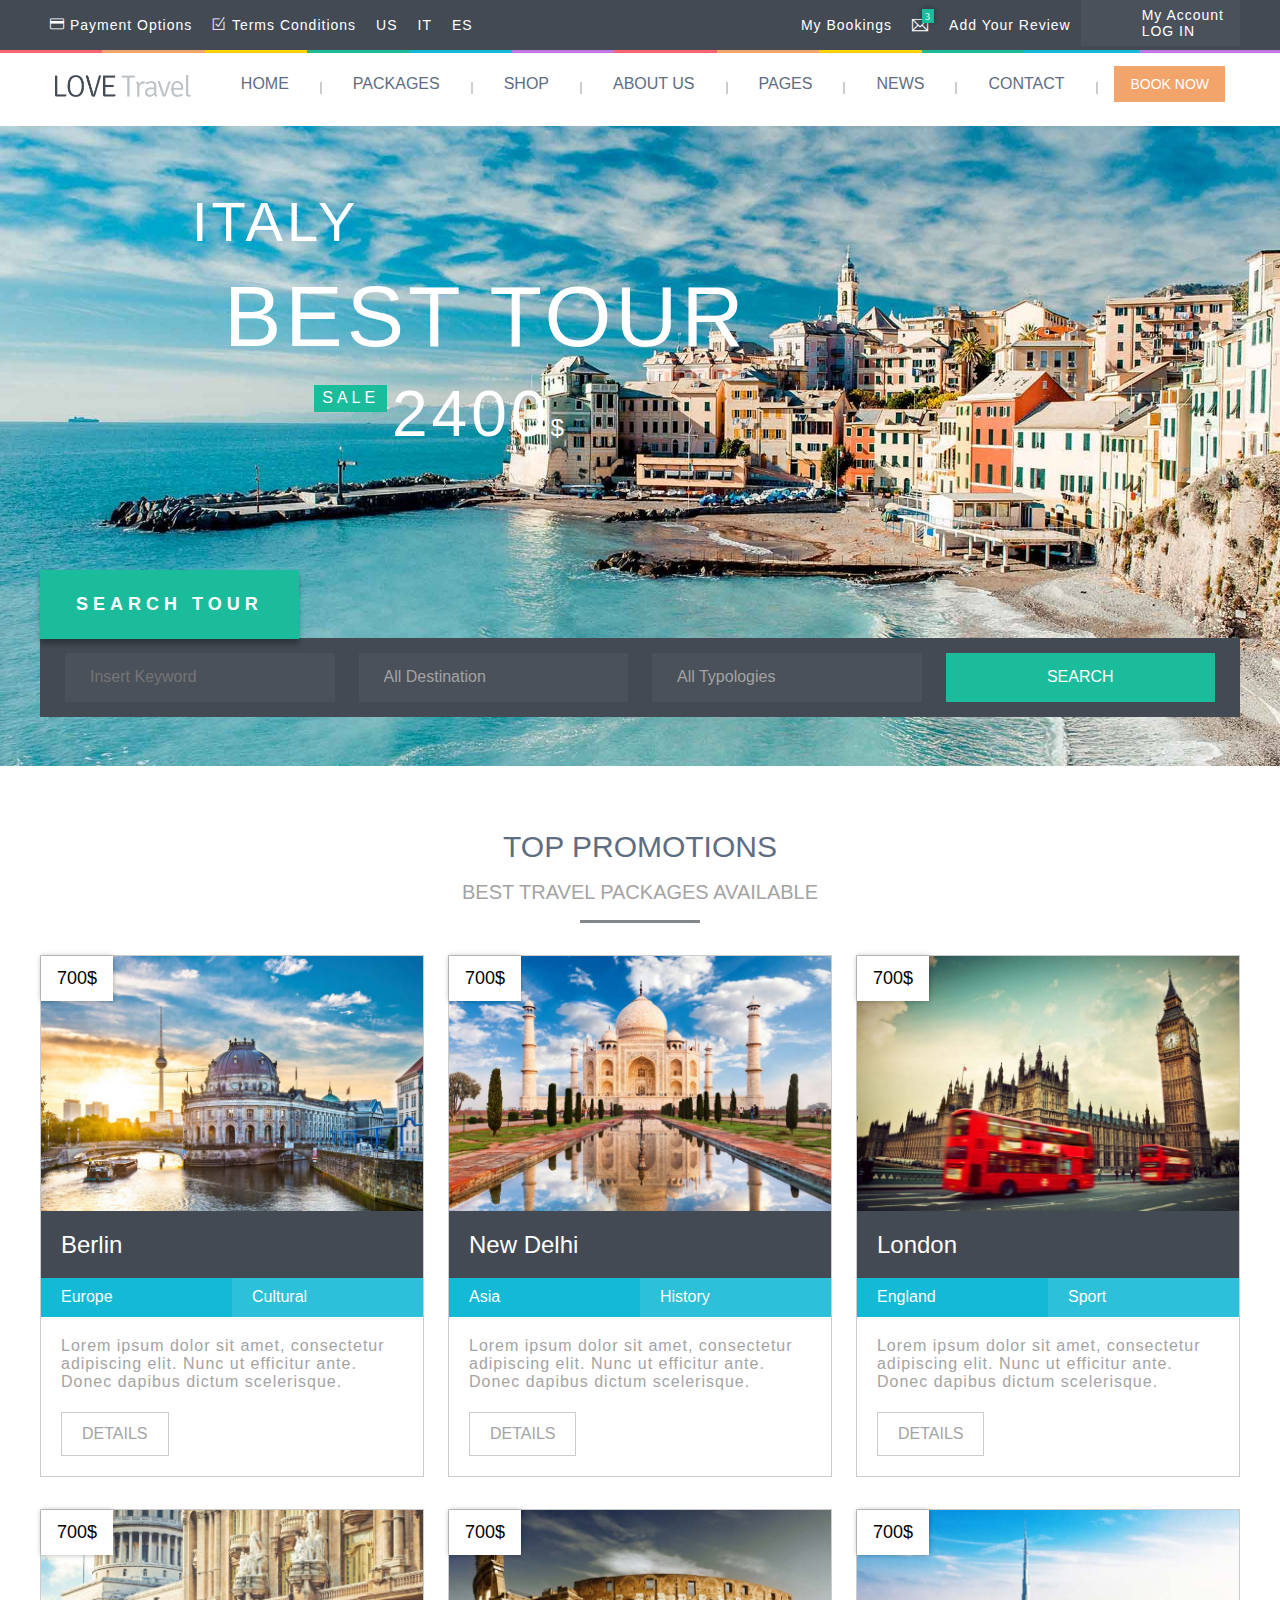
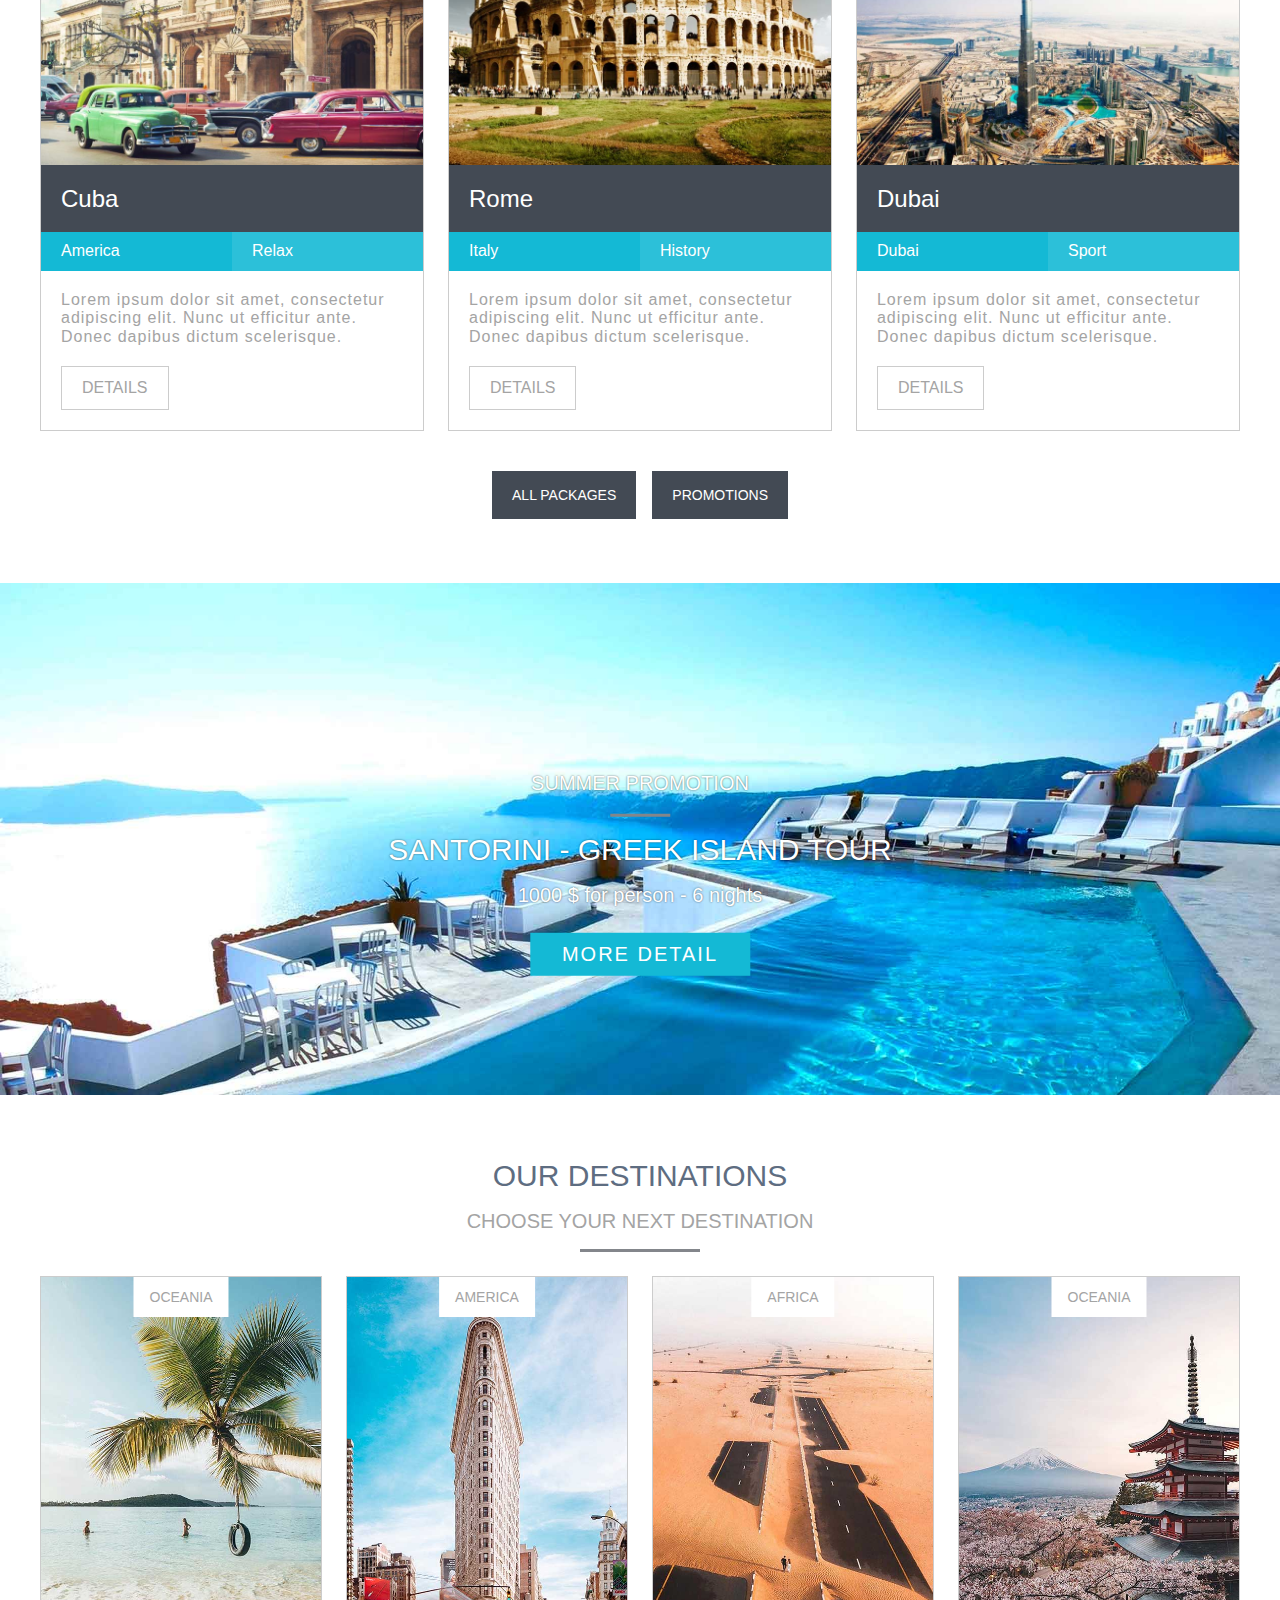
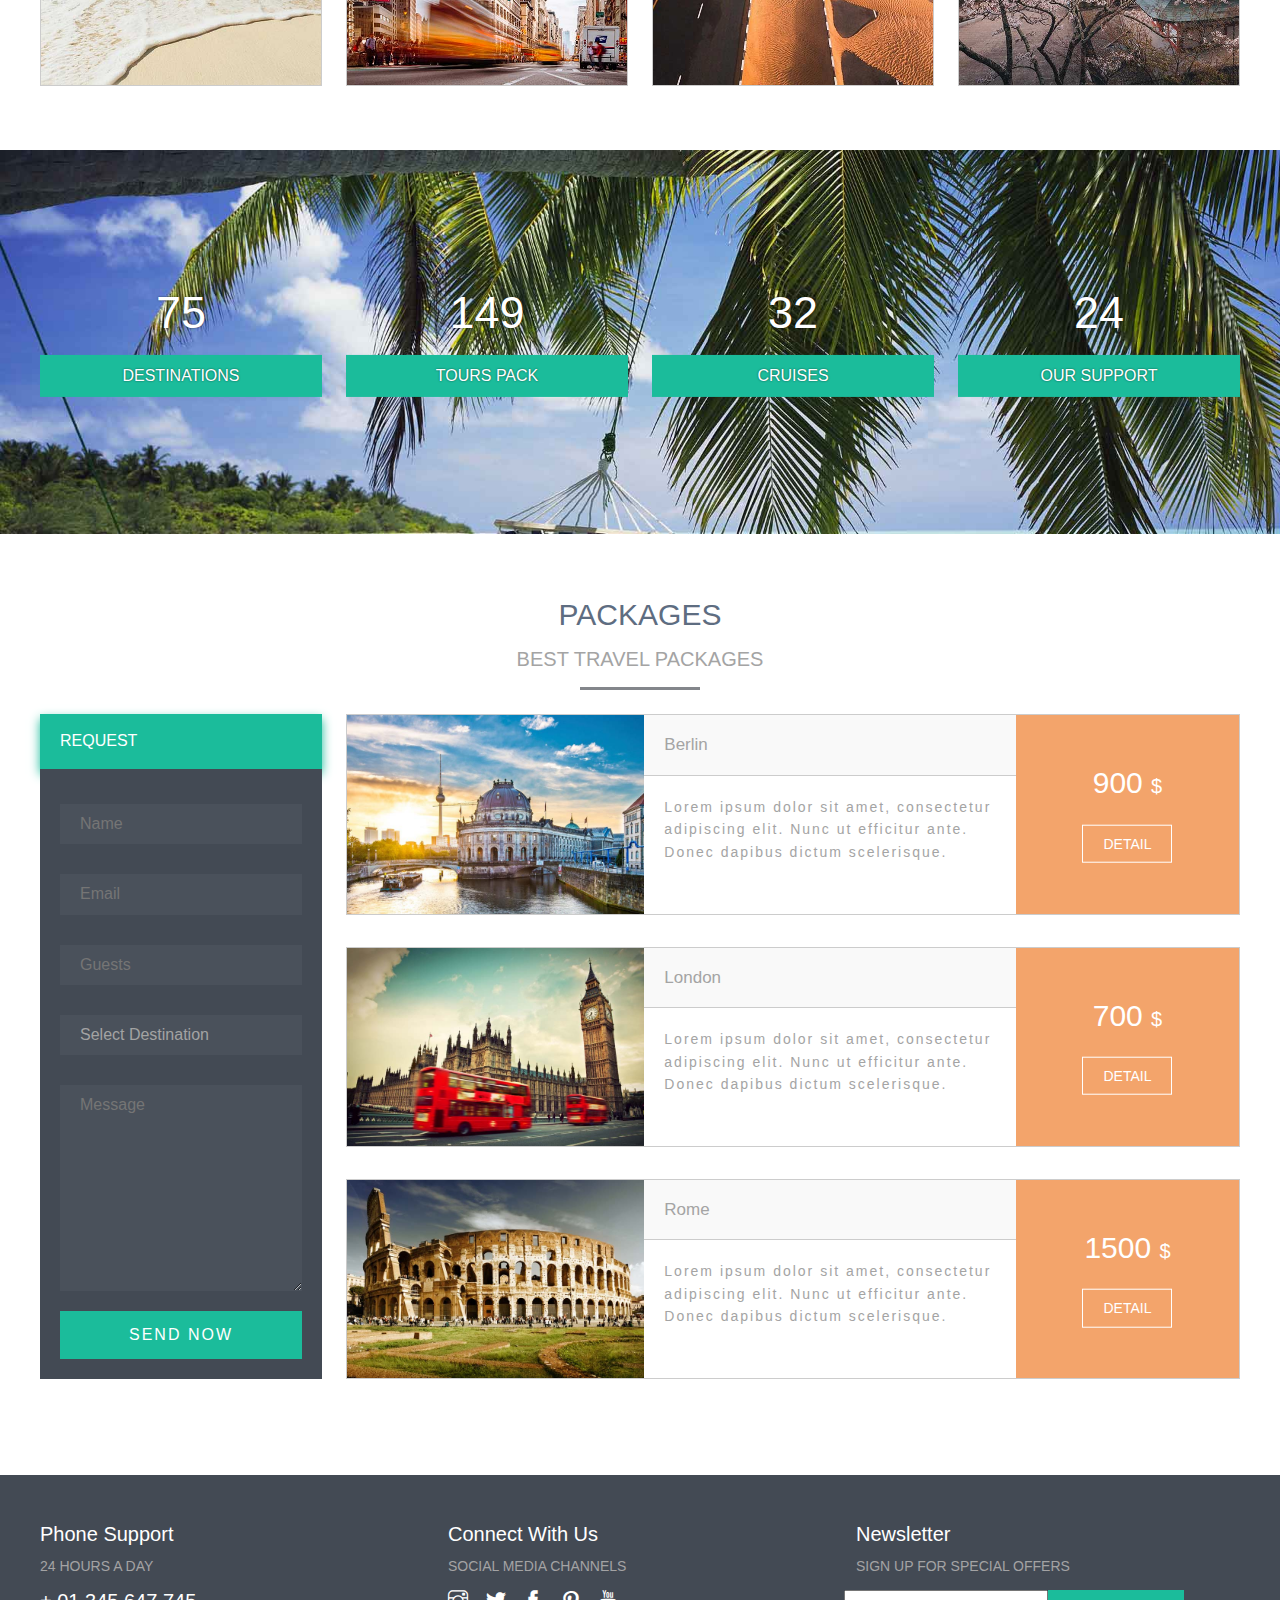
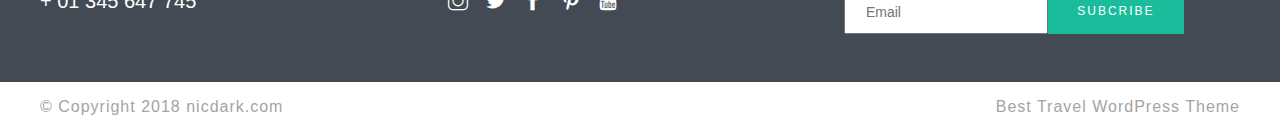
==== index.html @ a46f80fc "commit love_travel" ====
<!DOCTYPE html>
<html lang="en">
<head>
    <meta charset="UTF-8">
    <meta http-equiv="X-UA-Compatible" content="IE=edge">
    <meta name="viewport" content="width=device-width, initial-scale=1.0">
    <title>Love Travel</title>
    <link rel="stylesheet" href="./assets/css/reset.css">
    <link rel="stylesheet" href="./assets/css/grid.css">
    <link rel="stylesheet" href="./assets/css/style.css">
    <link rel="stylesheet" href="./assets/fonts/themify-icons/themify-icons.css">
    <link rel="stylesheet" href="./assets/css/responsive.css">
    <script src="./main.js"></script>
</head>
<body>
    <div class="main">
        <div class="header1">
            <div class="grid wide">
                <div class="header">
                    <ul class="options">
                        <li><a href="">
                            <i class="ti-credit-card option-icon"></i>
                            Payment Options
                        </a></li>
                        <li><a href="">
                            <i class="ti-check-box option-icon"></i>
                            Terms Conditions
                        </a></li>
                        <li><a href="">US</a></li>
                        <li><a href="">IT</a></li>
                        <li><a href="">ES</a></li>
                    </ul>
                    <ul class="my-actions">
                        <li><a href="">My Bookings</a></li>
                        <li><a href="">
                            <i class="ti-email email-icon">
                                <div class="quantity-email">3</div>
                            </i>
                        </a></li>
                        <li><a href="">Add Your Review</a></li>
                        <li><a href="">
                            <img alt="" class="user-image nd_options_margin_right_10 nd_options_display_table_cell nd_options_vertical_align_middle nd_options_border_radius_100_percentage" width="30" src="http://www.nicdarkthemes.com/themes/travel/wp/demo/travel/wp-content/plugins/nd-shortcodes/addons/customizer/shortcodes/login/img/avatar.jpg">
                            <div class="my-account">
                                <p>My Account</p>
                                <p>LOG IN</p>
                            </div>
                        </a></li>
                    </ul>
                </div>
            </div>
        </div>

        <div class="navbar1">
            <div class="navbar grid wide">
                <a href="">
                    <img src="./assets/img/logo.png" alt="Love Travel" style="width: 136px">
                </a> 
                <label for="open-menu-mobile" class="menu__mobile-icon">
                    <i class="ti-menu"></i>
                </label>
                <input type="checkbox" hidden name="open-menu-mobile" id="open-menu-mobile">
                
                <!-- Menu PC high sol -->
                <ul class="nav">
                    <li>
                        <a href="">HOME</a>
                    </li>
                    <li>
                        <a href="">PACKAGES</a>
                        <ul class="sub-nav">
                            <li><a href="">Search</a></li>
                            <li><a href="">Single package</a></li>
                            <li><a href="">Destination</a></li>
                        </ul>
                    </li>
                    <li>
                        <a href="">SHOP</a>
                        <ul class="sub-nav">
                            <li><a href="">Shop</a></li>
                            <li><a href="">Cart</a></li>
                            <li><a href="">Checkout</a></li>
                            <li><a href="">My account</a></li>
                        </ul>
                    </li>
                    <li>
                        <a href="">ABOUT US</a>
                    </li>
                    <li>
                        <a href="">PAGES</a>
                        <ul class="sub-nav">
                            <li><a href="">Best destinations</a></li>
                            <li><a href="">Staff</a></li>
                            <li><a href="">Services</a></li>
                            <li><a href="">Prices</a></li>
                            <li><a href="">Faq</a></li>
                            <li><a href="">Contact 1</a></li>
                            <li><a href="">Coming soon</a></li>
                        </ul>
                    </li>
                    <li>
                        <a href="">NEWS</a>
                        <ul class="sub-nav">
                            <li><a href="">Archive</a></li>
                            <li><a href="">Single post</a></li>
                        </ul>
                    </li>
                    <li>
                        <a href="">CONTACT</a>
                        <ul class="sub-nav">
                            <li><a href="">Contact 1</a></li>
                            <li><a href="">Contact 2</a></li>
                        </ul>
                    </li>
                </ul>
                <div class="btn-book"><a href="">BOOK NOW</a></div>
                
                <!-- Nav overlay -->
                <label for="open-menu-mobile" class="nav__overlay"></label>
            
                <!-- Menu mobile -->
                <ul class="nav__mobile">
                    <label for="open-menu-mobile">
                        <i class="ti-close icon-close"></i>
                    </label>
                    <li><a href="">Home</a></li>
                    <li>
                        <a href="">Packages</a>
                        <ul class="sub-nav__mobile">
                            <li><a href="">Search</a></li>
                            <li><a href="">Single package</a></li>
                            <li><a href="">Destination</a></li>
                        </ul>
                    </li>
                    <li>
                        <a href="">Shop</a>
                        <ul class="sub-nav__mobile">
                            <li><a href="">Shop</a></li>
                            <li><a href="">Cart</a></li>
                            <li><a href="">Checkout</a></li>
                            <li><a href="">My account</a></li>
                        </ul>
                    </li>
                    <li><a href="">About us</a></li>
                    <li>
                        <a href="">Pages</a>
                        <ul class="sub-nav__mobile">
                            <li><a href="">Best destinations</a></li>
                            <li><a href="">Staff</a></li>
                            <li><a href="">Services</a></li>
                            <li><a href="">Prices</a></li>
                            <li><a href="">Faq</a></li>
                            <li><a href="">Contact 1</a></li>
                            <li><a href="">Coming soon</a></li>
                        </ul>
                    </li>
                    <li>
                        <a href="">News</a>
                        <ul class="sub-nav__mobile">
                            <li><a href="">Archive</a></li>
                            <li><a href="">Single post</a></li>
                        </ul>
                    </li>
                    <li>
                        <a href="">Contact</a>
                        <ul class="sub-nav__mobile">
                            <li><a href="">Contact 1</a></li>
                            <li><a href="">Contact 2</a></li>
                        </ul>
                    </li>
                    <li><a href="">Book now</a></li>
                </ul>
            </div>
        </div>

        <div class="slider">
            <div class="image">
                <div class="info-tour">
                    <div class="address">ITALY</div>
                    <div class="review-tour">BEST TOUR</div>
                    <div class="cost-sale">
                        <div class="sale-tour">SALE</div>
                        <div class="cost-tour">2400<span>$</span></div>
                    </div>
                </div>
                <div class="search grid wide">
                    <form action="" class="row">
                        <div class="col l-3 m-12 c-12">
                            <input type="text" placeholder="Insert Keyword" name="" id="" class="input-search">
                        </div>
                        <div class="col l-3 m-12 c-12">
                            <select name="destinations" id="destinations" class="input-search" style="-webkit-appearance: none; -moz-appearance: none; appearance: none;">
                                <option value="All Destinations">All Destination</option>
                                <option value="Asia">Asia</option>
                                <option value="American">American</option>
                                <option value="Japan">Japan</option>
                                <optgroup label="Viet Nam">
                                    <option value="Ha Noi">Ha Noi</option>
                                    <option value="Sai Gon">Sai Gon</option>
                                  </optgroup>
                              </select>
                        </div>
                        <div class="col l-3 m-12 c-12">
                            <select name="typologies" id="typologies" class="input-search" style="-webkit-appearance: none; -moz-appearance: none; appearance: none;">
                                <option value="All Typologies">All Typologies</option>
                                <option value="Relax">Relax</option>
                                <option value="Sport">Sport</option>
                                <option value="Japan">History</option>
                              </select>
                        </div>
                        <div class="col l-3 m-12 c-12">
                            <div class="btn-search input-search">SEARCH</div>
                        </div>
                    </form>
                </div>
            </div>
            <div class="empty"></div>
        </div>

        <div class="top-promotions grid wide">
            <div class="section">
                <div class="section__header">TOP PROMOTIONS</div>
                <div class="section__sub-header">BEST TRAVEL PACKAGES AVAILABLE</div>
                <div class="section__line"></div>
                <div class="promotion__list row">
                    <div class="col l-4 m-12 c-12">
                        <div class="promotion__item">
                            <div class="promotion__image">
                                <div class="promotion__cost">700$</div>
                                <img src="./assets/img/top_promotions/package-berlin.jpg" alt="Berlin">
                            </div>
                            <div class="promotion__content">
                                <div class="promotion__address">Berlin</div>
                                <div class="promotion__key-search">
                                    <div class="promotion__destination">Europe</div>
                                    <div class="promotion__typology">Cultural</div>
                                </div>
                                <div class="promotion__text">Lorem ipsum dolor sit amet, consectetur adipiscing elit. Nunc ut efficitur ante. Donec dapibus dictum scelerisque.</div>
                                <div class="btn-promotion__detail"><a href="">DETAILS</a></div>
                            </div>
                        </div>
                    </div>
                    <div class="col l-4 m-12 c-12">
                        <div class="promotion__item">
                            <div class="promotion__image">
                                <div class="promotion__cost">700$</div>
                                <img src="./assets/img/top_promotions/package-newdelhi.jpg" alt="New Delhi">
                            </div>
                            <div class="promotion__content">
                                <div class="promotion__address">New Delhi</div>
                                <div class="promotion__key-search">
                                    <div class="promotion__destination">Asia</div>
                                    <div class="promotion__typology">History</div>
                                </div>
                                <div class="promotion__text">Lorem ipsum dolor sit amet, consectetur adipiscing elit. Nunc ut efficitur ante. Donec dapibus dictum scelerisque.</div>
                                <div class="btn-promotion__detail"><a href="">DETAILS</a></div>
                            </div>
                        </div>
                    </div>
                    <div class="col l-4 m-12 c-12">
                        <div class="promotion__item">
                            <div class="promotion__image">
                                <div class="promotion__cost">700$</div>
                                <img src="./assets/img/top_promotions/package-london.jpg" alt="London">
                            </div>
                            <div class="promotion__content">
                                <div class="promotion__address">London</div>
                                <div class="promotion__key-search">
                                    <div class="promotion__destination">England</div>
                                    <div class="promotion__typology">Sport</div>
                                </div>
                                <div class="promotion__text">Lorem ipsum dolor sit amet, consectetur adipiscing elit. Nunc ut efficitur ante. Donec dapibus dictum scelerisque.</div>
                                <div class="btn-promotion__detail"><a href="">DETAILS</a></div>
                            </div>
                        </div>
                    </div>
                    <div class="col l-4 m-12 c-12">
                        <div class="promotion__item">
                            <div class="promotion__image">
                                <div class="promotion__cost">700$</div>
                                <img src="./assets/img/top_promotions/package-cuba.jpg" alt="Berlin">
                            </div>
                            <div class="promotion__content">
                                <div class="promotion__address">Cuba</div>
                                <div class="promotion__key-search">
                                    <div class="promotion__destination">America</div>
                                    <div class="promotion__typology">Relax</div>
                                </div>
                                <div class="promotion__text">Lorem ipsum dolor sit amet, consectetur adipiscing elit. Nunc ut efficitur ante. Donec dapibus dictum scelerisque.</div>
                                <div class="btn-promotion__detail"><a href="">DETAILS</a></div>
                            </div>
                        </div>
                    </div>
                    <div class="col l-4 m-12 c-12">
                        <div class="promotion__item">
                            <div class="promotion__image">
                                <div class="promotion__cost">700$</div>
                                <img src="./assets/img/top_promotions/package-rome.jpg" alt="Rome">
                            </div>
                            <div class="promotion__content">
                                <div class="promotion__address">Rome</div>
                                <div class="promotion__key-search">
                                    <div class="promotion__destination">Italy</div>
                                    <div class="promotion__typology">History</div>
                                </div>
                                <div class="promotion__text">Lorem ipsum dolor sit amet, consectetur adipiscing elit. Nunc ut efficitur ante. Donec dapibus dictum scelerisque.</div>
                                <div class="btn-promotion__detail"><a href="">DETAILS</a></div>
                            </div>
                        </div>
                    </div>
                    <div class="col l-4 m-12 c-12">
                        <div class="promotion__item">
                            <div class="promotion__image">
                                <div class="promotion__cost">700$</div>
                                <img src="./assets/img/top_promotions/package-dubai.jpg" alt="Dubai">
                            </div>
                            <div class="promotion__content">
                                <div class="promotion__address">Dubai</div>
                                <div class="promotion__key-search">
                                    <div class="promotion__destination">Dubai</div>
                                    <div class="promotion__typology">Sport</div>
                                </div>
                                <div class="promotion__text">Lorem ipsum dolor sit amet, consectetur adipiscing elit. Nunc ut efficitur ante. Donec dapibus dictum scelerisque.</div>
                                <div class="btn-promotion__detail"><a href="">DETAILS</a></div>
                            </div>
                        </div>
                    </div>
                </div>
                <div class="top-promotions-btn">
                    <div class="btn btn-packages"><a href="#">ALL PACKAGES</a></div> 
                    <div class="btn btn-promotions"><a href="#">PROMOTIONS</a></div>
                </div>
            </div>
        </div> 

        <div class="summer-promotion">
            <div class="summer-promotion-content">
                <div class="section__sub-header">SUMMER PROMOTION</div>
                <div class="section__line"></div>
                <div class="section__header">SANTORINI - GREEK ISLAND TOUR</div>
                <div class="section__sub-header">1000 $ for person - 6 nights</div>
                <div class="summer-promotion-btn">
                   <a href="">MORE DETAIL</a>
                </div>
            </div>
        </div>

        <div class="our-destination  grid wide">
            <div class="section">
                <div class="section__header">OUR DESTINATIONS</div>
                <div class="section__sub-header">CHOOSE YOUR NEXT DESTINATION</div>
                <div class="section__line"></div>
                <div class="row">
                    <div class="destination-item col l-3 m-12 c-12">
                        <div class="destination-address">
                            <img src="./assets/img/our_destinations/destination-10.jpg" alt="OCEANIA">
                            <div class="des-add">OCEANIA</div>
                        </div>
                    </div>
                    <div class="destination-item col l-3 m-12 c-12">
                        <div class="destination-address">
                            <img src="./assets/img/our_destinations/destination-20.jpg" alt="AMERICA">
                            <div class="des-add">AMERICA</div>
                        </div>
                    </div>
                    <div class="destination-item col l-3 m-12 c-12">
                        <div class="destination-address">
                            <img src="./assets/img/our_destinations/destination-6.jpg" alt="AFRICA">
                            <div class="des-add">AFRICA</div>
                        </div>
                    </div>
                    <div class="destination-item col l-3 m-12 c-12">
                        <div class="destination-address">
                            <img src="./assets/img/our_destinations/destination-7.jpg" alt="OCEANIA">
                            <div class="des-add">OCEANIA</div>
                        </div>
                    </div>
                </div>
            </div>
        </div>

        <div class="number-history">
            <div class="number-history-list grid wide">
                <div class="row">
                    <div class="number-history-item col l-3 m-3 c-3">
                        <div class="number">75</div>
                        <div class="title">DESTINATIONS</div>
                    </div>
                    <div class="number-history-item col l-3 m-3 c-3">
                        <div class="number">149</div>
                        <div class="title">TOURS PACK</div>
                    </div>
                    <div class="number-history-item col l-3 m-3 c-3">
                        <div class="number">32</div>
                        <div class="title">CRUISES</div>
                    </div>
                    <div class="number-history-item col l-3 m-3 c-3">
                        <div class="number">24</div>
                        <div class="title">OUR SUPPORT</div>
                    </div>
                </div>
            </div>
        </div>

        <div class="packages grid wide">
            <div class="section">
                <div class="section__header">PACKAGES</div>
                <div class="section__sub-header">BEST TRAVEL PACKAGES</div>
                <div class="section__line"></div>
                <div class="row">
                    <div class="col l-3 c-12 m-12 mt-24">
                        <div class="request">
                            <div class="request__header">REQUEST</div>
                            <form action="" class="request__form">
                                <input type="text" required placeholder="Name" name="" id="" class="request__input">
                                <input type="email" required placeholder="Email" name="" id="" class="request__input">
                                <input type="text" required placeholder="Guests" name="" id="" class="request__input">
                                <select name="destinations" required class="request__input" style="-webkit-appearance: none; -moz-appearance: none; appearance: none;">
                                    <option value="Select Destination">Select Destination</option>
                                    <option value="London">London</option>
                                    <option value="Rome">Rome</option>
                                    <option value="New Delhi">New Delhi</option>
                                    <option value="Dubai">Dubai</option>
                                </select>
                                <textarea name="message" rows="10" placeholder="Message" class="request__input"></textarea>
                                <input type="submit" value="SEND NOW" class="request__form-btn">
                            </form>
                        </div>
                    </div>
                    <div class="col l-9 c-12 m-12 mt-24">
                        <div class="package_item row no-gutters">
                            <div class="package__image col l-4 m-12 c-12">
                                <img src="./assets/img/packages/package-berlin.jpg" style="width: 100%" alt="">
                            </div>
                            <div class="col l-5 m-12 c-12">
                                <div class="package__address">Berlin</div>
                                <div class="package__des">Lorem ipsum dolor sit amet, consectetur adipiscing elit. Nunc ut efficitur ante. Donec dapibus dictum scelerisque.</div>
                                <div class="package__cost-mobile">900 <span>$</span></div>
                            </div>
                            <div class="package__info-cost col l-3 m-12 c-12">
                                <div class="package__info-costs">
                                    <div class="package__cost">900 <span>$</span></div>
                                    <div class="package__detail-btn"><a href="#">DETAIL</a></div>
                                </div>
                            </div>
                        </div>
                        <div class="package_item row no-gutters">
                            <div class="package__image col l-4 m-12 c-12">
                                <img src="./assets/img/packages/package-london.jpg" style="width: 100%" alt="">
                            </div>
                            <div class="col l-5 m-12 c-12">
                                <div class="package__address">London</div>
                                <div class="package__des">Lorem ipsum dolor sit amet, consectetur adipiscing elit. Nunc ut efficitur ante. Donec dapibus dictum scelerisque.</div>
                                <div class="package__cost-mobile">700 <span>$</span></div>
                            </div>
                            <div class="package__info-cost col l-3 m-12 c-12">
                                <div class="package__info-costs">
                                    <div class="package__cost">700 <span>$</span></div>
                                    <div class="package__detail-btn"><a href="#">DETAIL</a></div>
                                </div>
                            </div>
                        </div>
                        <div class="package_item row no-gutters">
                            <div class="package__image col l-4 m-12 c-12">
                                <img src="./assets/img/packages/package-rome.jpg" style="width: 100%" alt="">
                            </div>
                            <div class="col l-5 m-12 c-12">
                                <div class="package__address">Rome</div>
                                <div class="package__des">Lorem ipsum dolor sit amet, consectetur adipiscing elit. Nunc ut efficitur ante. Donec dapibus dictum scelerisque.</div>
                                <div class="package__cost-mobile">1500 <span>$</span></div>
                            </div>
                            <div class="package__info-cost col l-3 m-12 c-12">
                                <div class="package__info-costs">
                                    <div class="package__cost">1500 <span>$</span></div>
                                    <div class="package__detail-btn"><a href="#">DETAIL</a></div>
                                </div>
                            </div>
                        </div>
                    </div>
                </div>
            </div>
        </div>

        <div class="contact">
            <div class="grid wide">
                <div class="row">
                    <div class="contact-type col l-4 m-12 c-12">
                        <div class="contact__header">Phone Support</div>
                        <div class="contact__sub-title">24 HOURS A DAY</div>
                        <div class="contact__info">+ 01 345 647 745</div>
                    </div>
                    <div class="contact-type col l-4 m-12 c-12">
                        <div class="contact__header">Connect With Us</div>
                        <div class="contact__sub-title">SOCIAL MEDIA CHANNELS</div>
                        <div class="contact__info">
                            <a href=""><i class="ti-instagram"></i></a> 
                            <a href=""><i class="ti-twitter-alt"></i></a> 
                            <a href=""><i class="ti-facebook"></i></a> 
                            <a href=""><i class="ti-pinterest"></i></a> 
                            <a href=""><i class="ti-youtube"></i></a> 
                        </div>
                    </div>
                    <div class="contact-type col l-4 m-12 c-12">
                        <div class="contact__header">Newsletter</div>
                        <div class="contact__sub-title">SIGN UP FOR SPECIAL OFFERS</div>
                        <div class="contact__info row">
                            <input type="email" placeholder="Email" name="" id="" class="contact__info-email col l-6 m-7 c-8">
                            <input type="button" value="SUBCRIBE" class="contact__info-btn col l-4 m-3 c-4">
                        </div>
                    </div>
                </div>
            </div>
        </div>
        <div class="footer grid wide">
            <div class="footer__copyright">© Copyright 2018 nicdark.com</div>
            <div class="footer__best-travel">Best Travel WordPress Theme</div>
        </div>
</body>
</html>

<!-- http://www.nicdarkthemes.com/themes/travel/wp/demo/travel/ -->
<!-- https://themify.me/themify-icons -->
---- assets/css/grid.css ----
.grid {
    width: 100%;
    display: block;
    padding: 0;
}

.grid.wide {
    max-width: 1200px;
    margin: 0 auto;
}

.row {
    display: flex;
    flex-wrap: wrap;
    margin-left: -4px;
    margin-right: -4px;
}

.row.no-gutters {
    margin-left: 0;
    margin-right: 0;
}

.col {
    padding-left: 4px;
    padding-right: 4px;
}

.row.no-gutters .col {
    padding-left: 0;
    padding-right: 0;
}

.c-0 {
    display: none;
}

.c-1 {
    flex: 0 0 8.33333%;
    max-width: 8.33333%;
}

.c-2 {
    flex: 0 0 16.66667%;
    max-width: 16.66667%;
}

.c-3 {
    flex: 0 0 25%;
    max-width: 25%;
}

.c-4 {
    flex: 0 0 33.33333%;
    max-width: 33.33333%;
}

.c-5 {
    flex: 0 0 41.66667%;
    max-width: 41.66667%;
}

.c-6 {
    flex: 0 0 50%;
    max-width: 50%;
}

.c-7 {
    flex: 0 0 58.33333%;
    max-width: 58.33333%;
}

.c-8 {
    flex: 0 0 66.66667%;
    max-width: 66.66667%;
}

.c-9 {
    flex: 0 0 75%;
    max-width: 75%;
}

.c-10 {
    flex: 0 0 83.33333%;
    max-width: 83.33333%;
}

.c-11 {
    flex: 0 0 91.66667%;
    max-width: 91.66667%;
}

.c-12 {
    flex: 0 0 100%;
    max-width: 100%;
}

.c-o-1 {
    margin-left: 8.33333%;
}

.c-o-2 {
    margin-left: 16.66667%;
}

.c-o-3 {
    margin-left: 25%;
}

.c-o-4 {
    margin-left: 33.33333%;
}

.c-o-5 {
    margin-left: 41.66667%;
}

.c-o-6 {
    margin-left: 50%;
}

.c-o-7 {
    margin-left: 58.33333%;
}

.c-o-8 {
    margin-left: 66.66667%;
}

.c-o-9 {
    margin-left: 75%;
}

.c-o-10 {
    margin-left: 83.33333%;
}

.c-o-11 {
    margin-left: 91.66667%;
}

/* >= Tablet */
@media (min-width: 740px) {
    .row {
        margin-left: -8px;
        margin-right: -8px;
    }

    .col {
        padding-left: 8px;
        padding-right: 8px;
    }

    .m-0 {
        display: none;
    }

    .m-1,
    .m-2,
    .m-3,
    .m-4,
    .m-5,
    .m-6,
    .m-7,
    .m-8,
    .m-9,
    .m-10,
    .m-11,
    .m-12 {
        display: block;
    }

    .m-1 {
        flex: 0 0 8.33333%;
        max-width: 8.33333%;
    }

    .m-2 {
        flex: 0 0 16.66667%;
        max-width: 16.66667%;
    }

    .m-3 {
        flex: 0 0 25%;
        max-width: 25%;
    }

    .m-4 {
        flex: 0 0 33.33333%;
        max-width: 33.33333%;
    }

    .m-5 {
        flex: 0 0 41.66667%;
        max-width: 41.66667%;
    }

    .m-6 {
        flex: 0 0 50%;
        max-width: 50%;
    }

    .m-7 {
        flex: 0 0 58.33333%;
        max-width: 58.33333%;
    }

    .m-8 {
        flex: 0 0 66.66667%;
        max-width: 66.66667%;
    }

    .m-9 {
        flex: 0 0 75%;
        max-width: 75%;
    }

    .m-10 {
        flex: 0 0 83.33333%;
        max-width: 83.33333%;
    }

    .m-11 {
        flex: 0 0 91.66667%;
        max-width: 91.66667%;
    }

    .m-12 {
        flex: 0 0 100%;
        max-width: 100%;
    }

    .m-o-1 {
        margin-left: 8.33333%;
    }

    .m-o-2 {
        margin-left: 16.66667%;
    }

    .m-o-3 {
        margin-left: 25%;
    }

    .m-o-4 {
        margin-left: 33.33333%;
    }

    .m-o-5 {
        margin-left: 41.66667%;
    }

    .m-o-6 {
        margin-left: 50%;
    }

    .m-o-7 {
        margin-left: 58.33333%;
    }

    .m-o-8 {
        margin-left: 66.66667%;
    }

    .m-o-9 {
        margin-left: 75%;
    }

    .m-o-10 {
        margin-left: 83.33333%;
    }

    .m-o-11 {
        margin-left: 91.66667%;
    }
}

/* PC medium resolution > */
@media (min-width: 1113px) {
    .row {
        margin-left: -12px;
        margin-right: -12px;
    }

    .row.sm-gutter {
        margin-left: -5px;
        margin-right: -5px;
    }

    .col {
        padding-left: 12px;
        padding-right: 12px;
    }

    .row.sm-gutter .col {
        padding-left: 5px;
        padding-right: 5px;
    }

    .l-0 {
        display: none;
    }

    .l-1,
    .l-2,
    .l-2-4,
    .l-3,
    .l-4,
    .l-5,
    .l-6,
    .l-7,
    .l-8,
    .l-9,
    .l-10,
    .l-11,
    .l-12 {
        display: block;
    }

    .l-1 {
        flex: 0 0 8.33333%;
        max-width: 8.33333%;
    }

    .l-2 {
        flex: 0 0 16.66667%;
        max-width: 16.66667%;
    }

    .l-2-4 {
        flex: 0 0 20%;
        max-width: 20%;
    }

    .l-3 {
        flex: 0 0 25%;
        max-width: 25%;
    }

    .l-4 {
        flex: 0 0 33.33333%;
        max-width: 33.33333%;
    }

    .l-5 {
        flex: 0 0 41.66667%;
        max-width: 41.66667%;
    }

    .l-6 {
        flex: 0 0 50%;
        max-width: 50%;
    }

    .l-7 {
        flex: 0 0 58.33333%;
        max-width: 58.33333%;
    }

    .l-8 {
        flex: 0 0 66.66667%;
        max-width: 66.66667%;
    }

    .l-9 {
        flex: 0 0 75%;
        max-width: 75%;
    }

    .l-10 {
        flex: 0 0 83.33333%;
        max-width: 83.33333%;
    }

    .l-11 {
        flex: 0 0 91.66667%;
        max-width: 91.66667%;
    }

    .l-12 {
        flex: 0 0 100%;
        max-width: 100%;
    }

    .l-o-1 {
        margin-left: 8.33333%;
    }

    .l-o-2 {
        margin-left: 16.66667%;
    }

    .l-o-3 {
        margin-left: 25%;
    }

    .l-o-4 {
        margin-left: 33.33333%;
    }

    .l-o-5 {
        margin-left: 41.66667%;
    }

    .l-o-6 {
        margin-left: 50%;
    }

    .l-o-7 {
        margin-left: 58.33333%;
    }

    .l-o-8 {
        margin-left: 66.66667%;
    }

    .l-o-9 {
        margin-left: 75%;
    }

    .l-o-10 {
        margin-left: 83.33333%;
    }

    .l-o-11 {
        margin-left: 91.66667%;
    }
}

/* Tablet - PC low resolution */
@media (min-width: 740px) and (max-width: 1023px) {
    .wide {
        width: 644px;
    }
}

/* > PC low resolution */
@media (min-width: 1024px) and (max-width: 1239px) {
    .wide {
        width: 984px;
    }

    .wide .row {
        margin-left: -12px;
        margin-right: -12px;
    }

    .wide .row.sm-gutter {
        margin-left: -5px;
        margin-right: -5px;
    }

    .wide .col {
        padding-left: 12px;
        padding-right: 12px;
    }

    .wide .row.sm-gutter .col {
        padding-left: 5px;
        padding-right: 5px;
    }

    .wide .l-0 {
        display: none;
    }

    .wide .l-1,
    .wide .l-2,
    .wide .l-2-4,
    .wide .l-3,
    .wide .l-4,
    .wide .l-5,
    .wide .l-6,
    .wide .l-7,
    .wide .l-8,
    .wide .l-9,
    .wide .l-10,
    .wide .l-11,
    .wide .l-12 {
        display: block;
    }

    .wide .l-1 {
        flex: 0 0 8.33333%;
        max-width: 8.33333%;
    }

    .wide .l-2 {
        flex: 0 0 16.66667%;
        max-width: 16.66667%;
    }

    .wide .l-2-4 {
        flex: 0 0 20%;
        max-width: 20%;
    }

    .wide .l-3 {
        flex: 0 0 25%;
        max-width: 25%;
    }

    .wide .l-4 {
        flex: 0 0 33.33333%;
        max-width: 33.33333%;
    }

    .wide .l-5 {
        flex: 0 0 41.66667%;
        max-width: 41.66667%;
    }

    .wide .l-6 {
        flex: 0 0 50%;
        max-width: 50%;
    }

    .wide .l-7 {
        flex: 0 0 58.33333%;
        max-width: 58.33333%;
    }

    .wide .l-8 {
        flex: 0 0 66.66667%;
        max-width: 66.66667%;
    }

    .wide .l-9 {
        flex: 0 0 75%;
        max-width: 75%;
    }

    .wide .l-10 {
        flex: 0 0 83.33333%;
        max-width: 83.33333%;
    }

    .wide .l-11 {
        flex: 0 0 91.66667%;
        max-width: 91.66667%;
    }

    .wide .l-12 {
        flex: 0 0 100%;
        max-width: 100%;
    }

    .wide .l-o-1 {
        margin-left: 8.33333%;
    }

    .wide .l-o-2 {
        margin-left: 16.66667%;
    }

    .wide .l-o-3 {
        margin-left: 25%;
    }

    .wide .l-o-4 {
        margin-left: 33.33333%;
    }

    .wide .l-o-5 {
        margin-left: 41.66667%;
    }

    .wide .l-o-6 {
        margin-left: 50%;
    }

    .wide .l-o-7 {
        margin-left: 58.33333%;
    }

    .wide .l-o-8 {
        margin-left: 66.66667%;
    }

    .wide .l-o-9 {
        margin-left: 75%;
    }

    .wide .l-o-10 {
        margin-left: 83.33333%;
    }

    .wide .l-o-11 {
        margin-left: 91.66667%;
    }
}
---- assets/css/style.css ----
*{
    padding: 0;
    margin: 0;
    box-sizing: border-box;
}

:root{
    --gray-color: #434a54;
    --green-color: #1bbc9b;
    --orange-color: #f3a46b
}

.btn{
    font-size: 14px;
    padding: 16px 20px;
    color: #fff;
    background-color: var(--gray-color);
    text-align: center;
}

.mt-24{
    margin-top: 24px;
}

html{
    font-family: 'Open Sans', sans-serif;
}

.main{
    overflow: hidden;
}

.header1{
    background-color: var(--gray-color);
}

.header{
    display: flex;
    justify-content: space-between;
    font-size: 14px;
    letter-spacing: 1px;
}

.header .options{
    display: flex;
    list-style: none;
}

.header .options li{

}

.header .options a,
.header .my-actions a{
    display: block;
    text-decoration: none;
    padding: 17px 10px;
    color: #fff;
} 

.header .options li:hover a,
.header .my-actions li:hover a{
        background-color: #83868b;
}

.option-icon{
    display: inline-block;
    font-size: 14px;
    color: #fff;
}

.header .my-actions{
    display: flex;
    list-style: none;
}

.header .my-actions li{

}

.header .my-actions li:last-child a{
    padding: 7px 16px;
    font-size: 14px;
    background-color: #4a515b;
}

.email-icon{
    display: block;
    font-size: 16px;
    color: #fff;
    position: relative;
}

.quantity-email{
    font-size: 10px;
    color: #fff;
    background-color: var(--green-color);
    padding: 2px 3px;
    text-align: center;
    position: absolute;
    top: -8px;
    left: 10px;
    box-shadow: 0 0 5px rgba(0, 0, 0, 0.3);
}


.user-image{
    width: 32px;
    border-radius: 50%;
    display: inline-block;
    
}

.my-account{
    margin-left: 8px;
    display: inline-block;

}

.navbar1{
    position: relative;
}

.navbar{
    display: flex;
    justify-content: space-between;
    padding: 25px 15px;
}

.navbar1::before{
    position: absolute;
    top: 0;
    content: "";
    float: left;
    height: 3px;
    width: 100%;
    background: linear-gradient(to right, #f76570 0%,#f76570 8%,#f3a46b 8%,#f3a46b 16%,#f3a46b 16%,#ffd205 16%,#ffd205 24%,#ffd205 24%,#1bbc9b 24%,#1bbc9b 25%,#1bbc9b 32%,#14b9d5 32%,#14b9d5 40%,#c377e4 40%,#c377e4 48%,#f76570 48%,#f76570 56%,#f3a46b 56%,#f3a46b 64%,#ffd205 64%,#ffd205 72%,#1bbc9b 72%,#1bbc9b 80%,#14b9d5 80%,#14b9d5 80%,#14b9d5 89%,#c377e4 89%,#c377e4 100%);

}

.nav{
    display: flex;
    font-size: 16px;
    text-transform: uppercase;
    list-style: none;
}

/* a > b: select tới con trực tiếp bên trong */
.nav > li{
    position: relative;
}

.nav > li::after{
    display: block;
    content: '';
    height: 12px;
    border-left: 2px solid #ccc;
    position: absolute;
    top: 50%;
    left: 100%;
    transform: translate(-50%, -50%);
}

.nav > li::before{
    position: absolute;
    display: block;
    content: '';
    left: 0;
    top: 18px;
    width: 100%;
    height: 32px;
}

.nav > li:hover > a{
    color: #eee;
}

.nav > li:hover .sub-nav{
    display: block;
}

.nav a{
    display: block;
    text-decoration: none;
    color: #5e6d81;
    padding: 0 32px;
}

.sub-nav{
    z-index: 1;
    font-size: 14px;
    text-transform: capitalize;
    list-style: none;
    position: absolute;
    top: 199%;
    left: 0;
    background-color: #fff;
    width: 100%;
    min-width: 200px;
    max-width: 300px;
    box-shadow: 0 0 5px rgba(0, 0, 0, 0.3);
    display: none;
}

.sub-nav li{
    padding: 0 15px;
    border-bottom: 1px solid #ccc;
}

.sub-nav a{
    display: block;
    padding: 15px 0;
    color: #5e6d81;
    text-decoration: none;
}

.sub-nav > li:hover{
    background-color: #eee;
}


.btn-book a{
    text-decoration: none;
    background-color: var(--orange-color);
    color: #fff;
    font-size: 14px;
    padding: 10px 16px;
}

.btn-book:hover{
    opacity: 0.8;
}

.menu__mobile-icon{
    font-size: 20px;
    margin: 0 auto;
    color: #5e6d81;
    display: none;

}

.nav__overlay{
    position: fixed;
    top: 0;
    left: 0;
    right: 0;
    bottom: 0;
    z-index: 1;
    background-color: rgba(0, 0, 0, 0);
    transform: translateX(100%);
    transition: transform linear .2s, opacity linear .5s;
    display: block;
}

.nav__mobile{
    position: fixed;
    z-index: 2;
    top: 0;
    right: 0;
    width: 300px;
    height: 100vh;
    background-color: #434a54;
    padding: 40px;
    list-style: none;
    font-size: 24px;
    overflow-y: auto;
    opacity: 0;
    transform: translateX(100%);
    transition: transform linear .3s, opacity linear .5s;
}

/* Ẩn thanh scrool theo chiều dọc */
.nav__mobile::-webkit-scrollbar{
    display: -webkit-box;
    -webkit-box-orient: horizontal;
}

#open-menu-mobile:checked ~ .nav__mobile{
    opacity: 1;
    transform: translateX(0);

}

/* a ~ b: select cùng cấp với nhau */
#open-menu-mobile:checked ~ .nav__overlay{
    opacity: 1;
    transform: translateX(0);
}


.icon-close{
    font-size: 24px;
    color: #fff;
    position: absolute;
    top: 16px;
    right: 16px;
}

.nav__mobile li{
    padding: 0 0 20px;
}

.nav__mobile a{
    display: block;
    padding: 10px 0;
    color: #fff;
    text-decoration: none;
}

.sub-nav__mobile{
    list-style: none;
    font-size: 14px;
}

.sub-nav__mobile li{
    padding: 0 20px;
}

.sub-nav__mobile > a{
    display: block;
    padding: 10px 0;
    color: #fff;
    text-decoration: none;
} 

.slider{
    user-select: none;
}


.slider .image{
    padding-top: 50%;
    background: url('../img/slider/p-17.jpg') top center / cover no-repeat;
    position: relative;
    animation-name: slider;
    animation-duration: 120s;
    animation-direction: alternate;
    animation-iteration-count: infinite;
}

@keyframes slider {
    0%{
        background: url('../img/slider/p-17.jpg') top center / cover no-repeat;
    }
    25%{
        background: url('../img/slider/20BestBeachesInItaly__HERO_shutterstock_1190855629.jpg') top center / cover no-repeat;
    }
    50%{
        background: url('../img/slider/positano-italy.jpg') top center / cover no-repeat;
    }
    75%{
        background: url('../img/slider/World___Italy_Grand_Canal_in_Venice__Italy_062186_.jpg') top center / cover no-repeat;
    }
    100%{
        background: url('../img/slider/Grand-Canal-Venice.jpg') top center / cover no-repeat;
    }
    
}

.info-tour{
    position: absolute;
    top: 10%;
    left: 15%;
    color: #fff;
    letter-spacing: 4px;
    animation-name: infoTour;
    animation-duration: 8s;
    animation-iteration-count: infinite;
}


@keyframes infoTour{
    0%{
        transform: translate(0, 0);
    }
    25%{
        transform: translate(0, 5%);
    }
    50%{
        transform: translate(5%, 5%);
    }
    75%{
        transform: translate(5%, 0);
    }
    100%{
        transform: translate(0, 0);
    }
}

.address{
    font-size: 56px;
    font-weight: lighter;
}

.review-tour{
    font-size: 86px;
    font-weight: 500;
    padding-left: 32px;
    margin: 12px 0;
}

.cost-sale{
    padding-left: 200px;
    position: relative;
}

.sale-tour{
    background-color: #1bbc9b;
    font-size: 16px;
    display: inline-block;
    padding: 4px 8px;
    position: absolute;
    top: 10%;
    left: 22%;
}

.cost-tour{
    display: inline-block;
    font-size: 64px;
    font-weight: 300;
}

.cost-tour span{
    font-size: 24px;

}

.search{
    background-color: var(--gray-color);
    padding: 15px 25px;
    position: absolute;
    top: 80%;
    left: 50%;
    transform: translateX(-50%);

}

.empty{
    width: 100%;
    display: none;
}

.search form::before{
    display: block;
    content: 'SEARCH TOUR';
    font-size: 18px;
    font-weight: 600;
    padding: 24px 36px;
    letter-spacing: 5px;
    background-color: var(--green-color);
    color: #fff;
    position: absolute;
    top:-68px;
    left: 0;
    box-shadow:  0 5px 5px rgba(0, 0, 0, 0.3);
}

.input-search{
    display: block;
    width: 100%;
    background-color: #4a515b;
    color: #a3a3a3;
    padding: 15px 25px;
    border: none;
    outline: none;
}

.btn-search{
    background-color: var(--green-color);
    color: #fff;
    text-align: center;
    cursor: pointer;
    user-select: none;
}

.btn-search:hover{
    opacity: 0.9;
}

.section{
   padding-top: 64px;
   padding-bottom: 64px;
}


.section__header{
    text-align: center;
    font-size: 30px;
    color: #5e6d81;
}

.section__sub-header{
    text-align: center;
    font-size: 20px;
    color: #A4A4A4;
    margin: 16px;
}

.section__line{
    display: block;
    border-bottom: 3px solid #83868b;
    width: 120px;
    margin: 0 auto;
}

.promotion__list{

}

.promotion__item{
    margin-top: 32px;
    border: 1px solid #ccc;
    padding: 0;
    transition: transform linear .2s;
    user-select: none;
}

.promotion__item:hover{
    transform: translateY(-4px);
}

.promotion__image{
    position: relative;
    font-size: 0;
}

.promotion__image img{
    width: 100%;
}

.promotion__cost{
    position: absolute;
    top: 0;
    left: 0;
    padding: 12px 16px;
    background-color: #fff;
    font-size: 18px;
    box-shadow: 0 0 5px rgba(0, 0, 0, 0.3);
}

.promotion__content{
    text-align: left;
}

.promotion__address{
    background-color: var(--gray-color);
    padding: 20px;
    font-size: 24px;
    color: #fff;
}

.promotion__key-search{
    font-size: 16px;
    color: #fff;
    display: flex;
}

.promotion__destination{
    background-color: #14b9d5;
    padding: 10px 20px;
    display: inline-block;
    flex: 1;
}

.promotion__typology{
    background-color: #2cc0d9;
    padding: 10px 20px;
    display: inline-block;
    flex: 1;
}


.promotion__text{
    padding: 20px;
    font-size: 16px;
    color: #A4A4A4;
    letter-spacing: 1px;
}

.btn-promotion__detail{
    display: inline-block;
    margin: 0 0 20px 20px;
    border: 1px solid #ccc;
    cursor: pointer;
}

.btn-promotion__detail a{
    display: block;
    text-decoration: none;
    font-size: 16px;
    color: #A4A4A4;
    padding: 12px 20px;
}

.btn-promotion__detail:hover{
    background-color: #5e6d81;
    color: #fff;
    font-size: 18px;
    box-shadow: 0 5px 5px rgba(0, 0, 0, 0.3);
}

.top-promotions-btn{
    display: flex;
    justify-content: center;
    padding-top: 40px;
}

.btn-packages,
.btn-promotions{
    margin-left: 8px;
    margin-right: 8px;
}

.btn-packages a,
.btn-promotions a{
    text-decoration: none;
    color: #fff;
}

.btn-packages:hover,
.btn-promotions:hover{
    background-color: #83868b;
    color: #FFFFFF;
}

.summer-promotion{
    padding-top: 40%;
    background: url('../img/summer_promotion/parallax-1.jpg') top center / cover no-repeat;
    position: relative;
}

.summer-promotion-content{
    position: absolute;
    top: 50%;
    left: 50%;
    transform: translate(-50%, -50%);
}

.summer-promotion-content .section__header,
.summer-promotion-content .section__sub-header{
    margin: 16px 0 ;
    color: #fff;
    text-shadow: 0 0 2px rgba(0, 0, 0, 0.6);
}

.summer-promotion-content  .section__line{
    width: 60px;
    height: 6px;
    color: #fff;

}


.summer-promotion-btn{
    display: inline-block;
    font-size: 20px;
    letter-spacing: 2px;
    padding: 10px 20px;
    background-color: #14b9d5;
    margin-top: 10px;
    width: 220px;
    text-align: center;
    position: absolute;
    left: 50%;
    transform: translateX(-50%);
}

.summer-promotion-btn a{
    color: #fff;
    text-decoration: none;
}

.summer-promotion-btn:hover{
    opacity: 0.8;
    border: 1px solid #fff;
}

.our-destination{

}

.destination-item:hover{
    transform: translateY(-4px);
}

.destination-address{
    position: relative;
    border: 0.5px solid #ccc;
    font-size: 0;
    margin-top: 24px;
}

.destination-address img{
    width: 100%;
}

.des-add{
    padding: 12px 16px;
    font-size: 14px;
    color: #A4A4A4;
    background-color: #FFFFFF;
    position: absolute;
    top: 0;
    left: 50%;
    transform: translateX(-50%);
}

.number-history{
    padding-top: 30%;
    background: url('../img/number_history/parallax-3.jpg') top center / cover no-repeat;
    position: relative;
}

.number-history-list{
    position: absolute;
    top: 50%;
    left: 50%;
    transform: translate(-50%, -50%);
}

.number-history-item{
    color: #fff;
    text-shadow: 0 0 2px rgba(0, 0, 0, 0.6);
    text-align: center;
}

.number-history-item .number{
    font-size: 45px;
    margin-bottom: 16px;
}

.number-history-item .title{
    font-size: 16px;
    padding: 12px;
    background-color: var(--green-color);
}

.request__header{
    display: block;
    font-size: 16px;
    padding: 18px 20px;
    background-color: var(--green-color);
    color: #FFFFFF;
    box-shadow: 0 5px 10px var(--green-color);
}

.request__form{
    background-color: var(--gray-color);
    padding: 20px;
}

.request__input{
    width: 100%;
    padding: 11px 20px;
    font-size: 16px;
    color: #a3a3a3;
    background-color: #4a515b;
    border: none;
    outline: none;
    margin: 15px 0;
}

.request__form-btn{
    display: block;
    width: 100%;
    padding: 15px 30px;
    text-align: center;
    font-size: 16px;
    color: #fff;
    letter-spacing: 2px;
    background-color: var(--green-color);
    border: none;
    cursor: pointer;
}

.request__form-btn:hover{
    opacity: 0.8;
}

.package_item{
    border: 1px solid #ccc;
    overflow: hidden;
    margin-bottom: 32px;
}

.package__image{
    font-size: 0;
}

.package__address{
    font-size: 17px;
    color: #A4A4A4;
    background-color: #F9F9F9;
    padding: 20px;
    border-bottom: 1px solid #ccc;
}

.package__des{
    font-size: 14px;
    color: #A4A4A4;
    padding: 20px;
    text-align: left;
    line-height: 1.6;
    letter-spacing: 2px;
}

.package__info-cost{
    background-color: var(--orange-color);
    color: #FFFFFF;
    text-align: center;
    position: relative;
}

.package__info-costs{
    position: absolute;
    top: 50%;
    left: 50%;
    transform: translate(-50%, -50%);
}

.package__cost,
.package__cost-mobile{
    font-size: 30px;
}

.package__cost span,
.package__cost-mobile span{
    font-size: 20px;
}

.package__cost-mobile{
    color: #FFFFFF;
    border: 1px solid #fff;
    background-color: var(--orange-color);
    padding: 10px 20px;
    float: left;
    margin: 0 0 20px 20px;
    display: none;
}

.package__cost-mobile:hover{
    box-shadow: 0 0 8px rgba(0, 0, 0, 0.3);
}

.package__detail-btn{
    display: inline-block;
    font-size: 14px;
    border: 1px solid #fff;
    margin-top: 24px;
    
}

.package__detail-btn a{
    text-decoration: none;
    padding: 10px 20px;
    color: #FFFFFF;
    display: block;
}

.package__detail-btn:hover{
    font-size: 18px;
    box-shadow: 0 0 8px rgba(0, 0, 0, 0.3);
}


.contact{
    background-color: var(--gray-color);
    padding: 48px 36px;
}

.contact__header{
    font-size: 20px;
    color: #FFFFFF;
}

.contact__sub-title{
    margin-top: 12px;
    font-size: 14px;
    color: #A3A3A4;
}

.contact__info{
    font-size: 20px;
    color: #FFFFFF;
    margin-top: 16px;
}

.contact__info a{
    display: inline-block;
    text-decoration: none;
    color: #FFFFFF;
    margin-right: 12px;
    animation: all linear .3s;
}

.contact__info a:hover{
    opacity: 0.7;
}

.contact__info-email{
    font-size: 14px;
    padding: 12px 20px;
    outline: none;
}

.contact__info-btn{
    color: #fff;
    letter-spacing: 2px;
    font-size: 12px;
    padding: 15px 22px;
    background-color: var(--green-color);
    border: navajowhite;
    cursor: pointer;
}

.contact__info-btn:hover{
    opacity: 0.9;
}

.footer{
    display: flex;
    justify-content: space-between;
    padding: 16px 0;
    font-size: 16px;
    color: #A4A4A4;
    letter-spacing: 1px;
}
---- assets/fonts/themify-icons/themify-icons.css ----
@font-face {
	font-family: 'themify';
	src:url('fonts/themify.eot?-fvbane');
	src:url('fonts/themify.eot?#iefix-fvbane') format('embedded-opentype'),
		url('fonts/themify.woff?-fvbane') format('woff'),
		url('fonts/themify.ttf?-fvbane') format('truetype'),
		url('fonts/themify.svg?-fvbane#themify') format('svg');
	font-weight: normal;
	font-style: normal;
}

[class^="ti-"], [class*=" ti-"] {
	font-family: 'themify';
	speak: none;
	font-style: normal;
	font-weight: normal;
	font-variant: normal;
	text-transform: none;
	line-height: 1;

	/* Better Font Rendering =========== */
	-webkit-font-smoothing: antialiased;
	-moz-osx-font-smoothing: grayscale;
}

.ti-wand:before {
	content: "\e600";
}
.ti-volume:before {
	content: "\e601";
}
.ti-user:before {
	content: "\e602";
}
.ti-unlock:before {
	content: "\e603";
}
.ti-unlink:before {
	content: "\e604";
}
.ti-trash:before {
	content: "\e605";
}
.ti-thought:before {
	content: "\e606";
}
.ti-target:before {
	content: "\e607";
}
.ti-tag:before {
	content: "\e608";
}
.ti-tablet:before {
	content: "\e609";
}
.ti-star:before {
	content: "\e60a";
}
.ti-spray:before {
	content: "\e60b";
}
.ti-signal:before {
	content: "\e60c";
}
.ti-shopping-cart:before {
	content: "\e60d";
}
.ti-shopping-cart-full:before {
	content: "\e60e";
}
.ti-settings:before {
	content: "\e60f";
}
.ti-search:before {
	content: "\e610";
}
.ti-zoom-in:before {
	content: "\e611";
}
.ti-zoom-out:before {
	content: "\e612";
}
.ti-cut:before {
	content: "\e613";
}
.ti-ruler:before {
	content: "\e614";
}
.ti-ruler-pencil:before {
	content: "\e615";
}
.ti-ruler-alt:before {
	content: "\e616";
}
.ti-bookmark:before {
	content: "\e617";
}
.ti-bookmark-alt:before {
	content: "\e618";
}
.ti-reload:before {
	content: "\e619";
}
.ti-plus:before {
	content: "\e61a";
}
.ti-pin:before {
	content: "\e61b";
}
.ti-pencil:before {
	content: "\e61c";
}
.ti-pencil-alt:before {
	content: "\e61d";
}
.ti-paint-roller:before {
	content: "\e61e";
}
.ti-paint-bucket:before {
	content: "\e61f";
}
.ti-na:before {
	content: "\e620";
}
.ti-mobile:before {
	content: "\e621";
}
.ti-minus:before {
	content: "\e622";
}
.ti-medall:before {
	content: "\e623";
}
.ti-medall-alt:before {
	content: "\e624";
}
.ti-marker:before {
	content: "\e625";
}
.ti-marker-alt:before {
	content: "\e626";
}
.ti-arrow-up:before {
	content: "\e627";
}
.ti-arrow-right:before {
	content: "\e628";
}
.ti-arrow-left:before {
	content: "\e629";
}
.ti-arrow-down:before {
	content: "\e62a";
}
.ti-lock:before {
	content: "\e62b";
}
.ti-location-arrow:before {
	content: "\e62c";
}
.ti-link:before {
	content: "\e62d";
}
.ti-layout:before {
	content: "\e62e";
}
.ti-layers:before {
	content: "\e62f";
}
.ti-layers-alt:before {
	content: "\e630";
}
.ti-key:before {
	content: "\e631";
}
.ti-import:before {
	content: "\e632";
}
.ti-image:before {
	content: "\e633";
}
.ti-heart:before {
	content: "\e634";
}
.ti-heart-broken:before {
	content: "\e635";
}
.ti-hand-stop:before {
	content: "\e636";
}
.ti-hand-open:before {
	content: "\e637";
}
.ti-hand-drag:before {
	content: "\e638";
}
.ti-folder:before {
	content: "\e639";
}
.ti-flag:before {
	content: "\e63a";
}
.ti-flag-alt:before {
	content: "\e63b";
}
.ti-flag-alt-2:before {
	content: "\e63c";
}
.ti-eye:before {
	content: "\e63d";
}
.ti-export:before {
	content: "\e63e";
}
.ti-exchange-vertical:before {
	content: "\e63f";
}
.ti-desktop:before {
	content: "\e640";
}
.ti-cup:before {
	content: "\e641";
}
.ti-crown:before {
	content: "\e642";
}
.ti-comments:before {
	content: "\e643";
}
.ti-comment:before {
	content: "\e644";
}
.ti-comment-alt:before {
	content: "\e645";
}
.ti-close:before {
	content: "\e646";
}
.ti-clip:before {
	content: "\e647";
}
.ti-angle-up:before {
	content: "\e648";
}
.ti-angle-right:before {
	content: "\e649";
}
.ti-angle-left:before {
	content: "\e64a";
}
.ti-angle-down:before {
	content: "\e64b";
}
.ti-check:before {
	content: "\e64c";
}
.ti-check-box:before {
	content: "\e64d";
}
.ti-camera:before {
	content: "\e64e";
}
.ti-announcement:before {
	content: "\e64f";
}
.ti-brush:before {
	content: "\e650";
}
.ti-briefcase:before {
	content: "\e651";
}
.ti-bolt:before {
	content: "\e652";
}
.ti-bolt-alt:before {
	content: "\e653";
}
.ti-blackboard:before {
	content: "\e654";
}
.ti-bag:before {
	content: "\e655";
}
.ti-move:before {
	content: "\e656";
}
.ti-arrows-vertical:before {
	content: "\e657";
}
.ti-arrows-horizontal:before {
	content: "\e658";
}
.ti-fullscreen:before {
	content: "\e659";
}
.ti-arrow-top-right:before {
	content: "\e65a";
}
.ti-arrow-top-left:before {
	content: "\e65b";
}
.ti-arrow-circle-up:before {
	content: "\e65c";
}
.ti-arrow-circle-right:before {
	content: "\e65d";
}
.ti-arrow-circle-left:before {
	content: "\e65e";
}
.ti-arrow-circle-down:before {
	content: "\e65f";
}
.ti-angle-double-up:before {
	content: "\e660";
}
.ti-angle-double-right:before {
	content: "\e661";
}
.ti-angle-double-left:before {
	content: "\e662";
}
.ti-angle-double-down:before {
	content: "\e663";
}
.ti-zip:before {
	content: "\e664";
}
.ti-world:before {
	content: "\e665";
}
.ti-wheelchair:before {
	content: "\e666";
}
.ti-view-list:before {
	content: "\e667";
}
.ti-view-list-alt:before {
	content: "\e668";
}
.ti-view-grid:before {
	content: "\e669";
}
.ti-uppercase:before {
	content: "\e66a";
}
.ti-upload:before {
	content: "\e66b";
}
.ti-underline:before {
	content: "\e66c";
}
.ti-truck:before {
	content: "\e66d";
}
.ti-timer:before {
	content: "\e66e";
}
.ti-ticket:before {
	content: "\e66f";
}
.ti-thumb-up:before {
	content: "\e670";
}
.ti-thumb-down:before {
	content: "\e671";
}
.ti-text:before {
	content: "\e672";
}
.ti-stats-up:before {
	content: "\e673";
}
.ti-stats-down:before {
	content: "\e674";
}
.ti-split-v:before {
	content: "\e675";
}
.ti-split-h:before {
	content: "\e676";
}
.ti-smallcap:before {
	content: "\e677";
}
.ti-shine:before {
	content: "\e678";
}
.ti-shift-right:before {
	content: "\e679";
}
.ti-shift-left:before {
	content: "\e67a";
}
.ti-shield:before {
	content: "\e67b";
}
.ti-notepad:before {
	content: "\e67c";
}
.ti-server:before {
	content: "\e67d";
}
.ti-quote-right:before {
	content: "\e67e";
}
.ti-quote-left:before {
	content: "\e67f";
}
.ti-pulse:before {
	content: "\e680";
}
.ti-printer:before {
	content: "\e681";
}
.ti-power-off:before {
	content: "\e682";
}
.ti-plug:before {
	content: "\e683";
}
.ti-pie-chart:before {
	content: "\e684";
}
.ti-paragraph:before {
	content: "\e685";
}
.ti-panel:before {
	content: "\e686";
}
.ti-package:before {
	content: "\e687";
}
.ti-music:before {
	content: "\e688";
}
.ti-music-alt:before {
	content: "\e689";
}
.ti-mouse:before {
	content: "\e68a";
}
.ti-mouse-alt:before {
	content: "\e68b";
}
.ti-money:before {
	content: "\e68c";
}
.ti-microphone:before {
	content: "\e68d";
}
.ti-menu:before {
	content: "\e68e";
}
.ti-menu-alt:before {
	content: "\e68f";
}
.ti-map:before {
	content: "\e690";
}
.ti-map-alt:before {
	content: "\e691";
}
.ti-loop:before {
	content: "\e692";
}
.ti-location-pin:before {
	content: "\e693";
}
.ti-list:before {
	content: "\e694";
}
.ti-light-bulb:before {
	content: "\e695";
}
.ti-Italic:before {
	content: "\e696";
}
.ti-info:before {
	content: "\e697";
}
.ti-infinite:before {
	content: "\e698";
}
.ti-id-badge:before {
	content: "\e699";
}
.ti-hummer:before {
	content: "\e69a";
}
.ti-home:before {
	content: "\e69b";
}
.ti-help:before {
	content: "\e69c";
}
.ti-headphone:before {
	content: "\e69d";
}
.ti-harddrives:before {
	content: "\e69e";
}
.ti-harddrive:before {
	content: "\e69f";
}
.ti-gift:before {
	content: "\e6a0";
}
.ti-game:before {
	content: "\e6a1";
}
.ti-filter:before {
	content: "\e6a2";
}
.ti-files:before {
	content: "\e6a3";
}
.ti-file:before {
	content: "\e6a4";
}
.ti-eraser:before {
	content: "\e6a5";
}
.ti-envelope:before {
	content: "\e6a6";
}
.ti-download:before {
	content: "\e6a7";
}
.ti-direction:before {
	content: "\e6a8";
}
.ti-direction-alt:before {
	content: "\e6a9";
}
.ti-dashboard:before {
	content: "\e6aa";
}
.ti-control-stop:before {
	content: "\e6ab";
}
.ti-control-shuffle:before {
	content: "\e6ac";
}
.ti-control-play:before {
	content: "\e6ad";
}
.ti-control-pause:before {
	content: "\e6ae";
}
.ti-control-forward:before {
	content: "\e6af";
}
.ti-control-backward:before {
	content: "\e6b0";
}
.ti-cloud:before {
	content: "\e6b1";
}
.ti-cloud-up:before {
	content: "\e6b2";
}
.ti-cloud-down:before {
	content: "\e6b3";
}
.ti-clipboard:before {
	content: "\e6b4";
}
.ti-car:before {
	content: "\e6b5";
}
.ti-calendar:before {
	content: "\e6b6";
}
.ti-book:before {
	content: "\e6b7";
}
.ti-bell:before {
	content: "\e6b8";
}
.ti-basketball:before {
	content: "\e6b9";
}
.ti-bar-chart:before {
	content: "\e6ba";
}
.ti-bar-chart-alt:before {
	content: "\e6bb";
}
.ti-back-right:before {
	content: "\e6bc";
}
.ti-back-left:before {
	content: "\e6bd";
}
.ti-arrows-corner:before {
	content: "\e6be";
}
.ti-archive:before {
	content: "\e6bf";
}
.ti-anchor:before {
	content: "\e6c0";
}
.ti-align-right:before {
	content: "\e6c1";
}
.ti-align-left:before {
	content: "\e6c2";
}
.ti-align-justify:before {
	content: "\e6c3";
}
.ti-align-center:before {
	content: "\e6c4";
}
.ti-alert:before {
	content: "\e6c5";
}
.ti-alarm-clock:before {
	content: "\e6c6";
}
.ti-agenda:before {
	content: "\e6c7";
}
.ti-write:before {
	content: "\e6c8";
}
.ti-window:before {
	content: "\e6c9";
}
.ti-widgetized:before {
	content: "\e6ca";
}
.ti-widget:before {
	content: "\e6cb";
}
.ti-widget-alt:before {
	content: "\e6cc";
}
.ti-wallet:before {
	content: "\e6cd";
}
.ti-video-clapper:before {
	content: "\e6ce";
}
.ti-video-camera:before {
	content: "\e6cf";
}
.ti-vector:before {
	content: "\e6d0";
}
.ti-themify-logo:before {
	content: "\e6d1";
}
.ti-themify-favicon:before {
	content: "\e6d2";
}
.ti-themify-favicon-alt:before {
	content: "\e6d3";
}
.ti-support:before {
	content: "\e6d4";
}
.ti-stamp:before {
	content: "\e6d5";
}
.ti-split-v-alt:before {
	content: "\e6d6";
}
.ti-slice:before {
	content: "\e6d7";
}
.ti-shortcode:before {
	content: "\e6d8";
}
.ti-shift-right-alt:before {
	content: "\e6d9";
}
.ti-shift-left-alt:before {
	content: "\e6da";
}
.ti-ruler-alt-2:before {
	content: "\e6db";
}
.ti-receipt:before {
	content: "\e6dc";
}
.ti-pin2:before {
	content: "\e6dd";
}
.ti-pin-alt:before {
	content: "\e6de";
}
.ti-pencil-alt2:before {
	content: "\e6df";
}
.ti-palette:before {
	content: "\e6e0";
}
.ti-more:before {
	content: "\e6e1";
}
.ti-more-alt:before {
	content: "\e6e2";
}
.ti-microphone-alt:before {
	content: "\e6e3";
}
.ti-magnet:before {
	content: "\e6e4";
}
.ti-line-double:before {
	content: "\e6e5";
}
.ti-line-dotted:before {
	content: "\e6e6";
}
.ti-line-dashed:before {
	content: "\e6e7";
}
.ti-layout-width-full:before {
	content: "\e6e8";
}
.ti-layout-width-default:before {
	content: "\e6e9";
}
.ti-layout-width-default-alt:before {
	content: "\e6ea";
}
.ti-layout-tab:before {
	content: "\e6eb";
}
.ti-layout-tab-window:before {
	content: "\e6ec";
}
.ti-layout-tab-v:before {
	content: "\e6ed";
}
.ti-layout-tab-min:before {
	content: "\e6ee";
}
.ti-layout-slider:before {
	content: "\e6ef";
}
.ti-layout-slider-alt:before {
	content: "\e6f0";
}
.ti-layout-sidebar-right:before {
	content: "\e6f1";
}
.ti-layout-sidebar-none:before {
	content: "\e6f2";
}
.ti-layout-sidebar-left:before {
	content: "\e6f3";
}
.ti-layout-placeholder:before {
	content: "\e6f4";
}
.ti-layout-menu:before {
	content: "\e6f5";
}
.ti-layout-menu-v:before {
	content: "\e6f6";
}
.ti-layout-menu-separated:before {
	content: "\e6f7";
}
.ti-layout-menu-full:before {
	content: "\e6f8";
}
.ti-layout-media-right-alt:before {
	content: "\e6f9";
}
.ti-layout-media-right:before {
	content: "\e6fa";
}
.ti-layout-media-overlay:before {
	content: "\e6fb";
}
.ti-layout-media-overlay-alt:before {
	content: "\e6fc";
}
.ti-layout-media-overlay-alt-2:before {
	content: "\e6fd";
}
.ti-layout-media-left-alt:before {
	content: "\e6fe";
}
.ti-layout-media-left:before {
	content: "\e6ff";
}
.ti-layout-media-center-alt:before {
	content: "\e700";
}
.ti-layout-media-center:before {
	content: "\e701";
}
.ti-layout-list-thumb:before {
	content: "\e702";
}
.ti-layout-list-thumb-alt:before {
	content: "\e703";
}
.ti-layout-list-post:before {
	content: "\e704";
}
.ti-layout-list-large-image:before {
	content: "\e705";
}
.ti-layout-line-solid:before {
	content: "\e706";
}
.ti-layout-grid4:before {
	content: "\e707";
}
.ti-layout-grid3:before {
	content: "\e708";
}
.ti-layout-grid2:before {
	content: "\e709";
}
.ti-layout-grid2-thumb:before {
	content: "\e70a";
}
.ti-layout-cta-right:before {
	content: "\e70b";
}
.ti-layout-cta-left:before {
	content: "\e70c";
}
.ti-layout-cta-center:before {
	content: "\e70d";
}
.ti-layout-cta-btn-right:before {
	content: "\e70e";
}
.ti-layout-cta-btn-left:before {
	content: "\e70f";
}
.ti-layout-column4:before {
	content: "\e710";
}
.ti-layout-column3:before {
	content: "\e711";
}
.ti-layout-column2:before {
	content: "\e712";
}
.ti-layout-accordion-separated:before {
	content: "\e713";
}
.ti-layout-accordion-merged:before {
	content: "\e714";
}
.ti-layout-accordion-list:before {
	content: "\e715";
}
.ti-ink-pen:before {
	content: "\e716";
}
.ti-info-alt:before {
	content: "\e717";
}
.ti-help-alt:before {
	content: "\e718";
}
.ti-headphone-alt:before {
	content: "\e719";
}
.ti-hand-point-up:before {
	content: "\e71a";
}
.ti-hand-point-right:before {
	content: "\e71b";
}
.ti-hand-point-left:before {
	content: "\e71c";
}
.ti-hand-point-down:before {
	content: "\e71d";
}
.ti-gallery:before {
	content: "\e71e";
}
.ti-face-smile:before {
	content: "\e71f";
}
.ti-face-sad:before {
	content: "\e720";
}
.ti-credit-card:before {
	content: "\e721";
}
.ti-control-skip-forward:before {
	content: "\e722";
}
.ti-control-skip-backward:before {
	content: "\e723";
}
.ti-control-record:before {
	content: "\e724";
}
.ti-control-eject:before {
	content: "\e725";
}
.ti-comments-smiley:before {
	content: "\e726";
}
.ti-brush-alt:before {
	content: "\e727";
}
.ti-youtube:before {
	content: "\e728";
}
.ti-vimeo:before {
	content: "\e729";
}
.ti-twitter:before {
	content: "\e72a";
}
.ti-time:before {
	content: "\e72b";
}
.ti-tumblr:before {
	content: "\e72c";
}
.ti-skype:before {
	content: "\e72d";
}
.ti-share:before {
	content: "\e72e";
}
.ti-share-alt:before {
	content: "\e72f";
}
.ti-rocket:before {
	content: "\e730";
}
.ti-pinterest:before {
	content: "\e731";
}
.ti-new-window:before {
	content: "\e732";
}
.ti-microsoft:before {
	content: "\e733";
}
.ti-list-ol:before {
	content: "\e734";
}
.ti-linkedin:before {
	content: "\e735";
}
.ti-layout-sidebar-2:before {
	content: "\e736";
}
.ti-layout-grid4-alt:before {
	content: "\e737";
}
.ti-layout-grid3-alt:before {
	content: "\e738";
}
.ti-layout-grid2-alt:before {
	content: "\e739";
}
.ti-layout-column4-alt:before {
	content: "\e73a";
}
.ti-layout-column3-alt:before {
	content: "\e73b";
}
.ti-layout-column2-alt:before {
	content: "\e73c";
}
.ti-instagram:before {
	content: "\e73d";
}
.ti-google:before {
	content: "\e73e";
}
.ti-github:before {
	content: "\e73f";
}
.ti-flickr:before {
	content: "\e740";
}
.ti-facebook:before {
	content: "\e741";
}
.ti-dropbox:before {
	content: "\e742";
}
.ti-dribbble:before {
	content: "\e743";
}
.ti-apple:before {
	content: "\e744";
}
.ti-android:before {
	content: "\e745";
}
.ti-save:before {
	content: "\e746";
}
.ti-save-alt:before {
	content: "\e747";
}
.ti-yahoo:before {
	content: "\e748";
}
.ti-wordpress:before {
	content: "\e749";
}
.ti-vimeo-alt:before {
	content: "\e74a";
}
.ti-twitter-alt:before {
	content: "\e74b";
}
.ti-tumblr-alt:before {
	content: "\e74c";
}
.ti-trello:before {
	content: "\e74d";
}
.ti-stack-overflow:before {
	content: "\e74e";
}
.ti-soundcloud:before {
	content: "\e74f";
}
.ti-sharethis:before {
	content: "\e750";
}
.ti-sharethis-alt:before {
	content: "\e751";
}
.ti-reddit:before {
	content: "\e752";
}
.ti-pinterest-alt:before {
	content: "\e753";
}
.ti-microsoft-alt:before {
	content: "\e754";
}
.ti-linux:before {
	content: "\e755";
}
.ti-jsfiddle:before {
	content: "\e756";
}
.ti-joomla:before {
	content: "\e757";
}
.ti-html5:before {
	content: "\e758";
}
.ti-flickr-alt:before {
	content: "\e759";
}
.ti-email:before {
	content: "\e75a";
}
.ti-drupal:before {
	content: "\e75b";
}
.ti-dropbox-alt:before {
	content: "\e75c";
}
.ti-css3:before {
	content: "\e75d";
}
.ti-rss:before {
	content: "\e75e";
}
.ti-rss-alt:before {
	content: "\e75f";
}
---- assets/css/responsive.css ----
/* <PC high resolution */
@media (max-width: 1239px){
    .header1, 
    .navbar .nav,
    .navbar .btn-book{
        display: none;
    }

    .navbar a{
        margin: 0 auto;
    }

    .menu__mobile-icon{
        display: block;
    }
    
}

/* PC low resolution */
@media (min-width: 1024px) and (max-width: 1239px){

}

/* Mobile & Tablet */
@media (max-width: 1023px){
    .search .input-search{
        margin-top: 12px;
    }

    .info-tour{
        display: none;
    }

    .package_item.row{
        flex-direction: column;
    }

    .package__info-cost{
        display: none;
    }

    .package__cost-mobile{
        display: inline-block;
    }

    .contact-type + .contact-type{
        margin-top: 32px;
    }

    
}

/*Tablet */
@media (min-width: 740px) and (max-width: 1023px){
    .empty{
        height: 160px;
        display: block;
    }

    .summer-promotion{
        padding: 40%;
    }

    .number-history{
        padding: 30%;
    }
    

}

/* Mobile*/
@media (max-width: 739px){
    .number-history{
        left: 0;
    transform: translate3d(0px, 0px, 0px) scale(1, 1); 
    }

    .search{
        position: absolute;
        top: calc(100% + 70px);
    }

    .empty{
        height: 310px;
        display: block;
    }
    .search form::before{
        width: 100%;
        text-align: center;
        padding-left: 0;
        padding-right: 0;
    }

    .summer-promotion{
        padding: 50%;
    }
    
    .summer-promotion-btn{
        margin-top: 0;
    }

    .number-history{
        padding: 30%;
    }

    .footer{
        font-size: 14px;
        letter-spacing: 0;
    }

    .number-history-item .number{
        font-size: 28px;
    }

    .number-history-item .title{
        font-size: 10px;
        padding: 8px;
    }
}
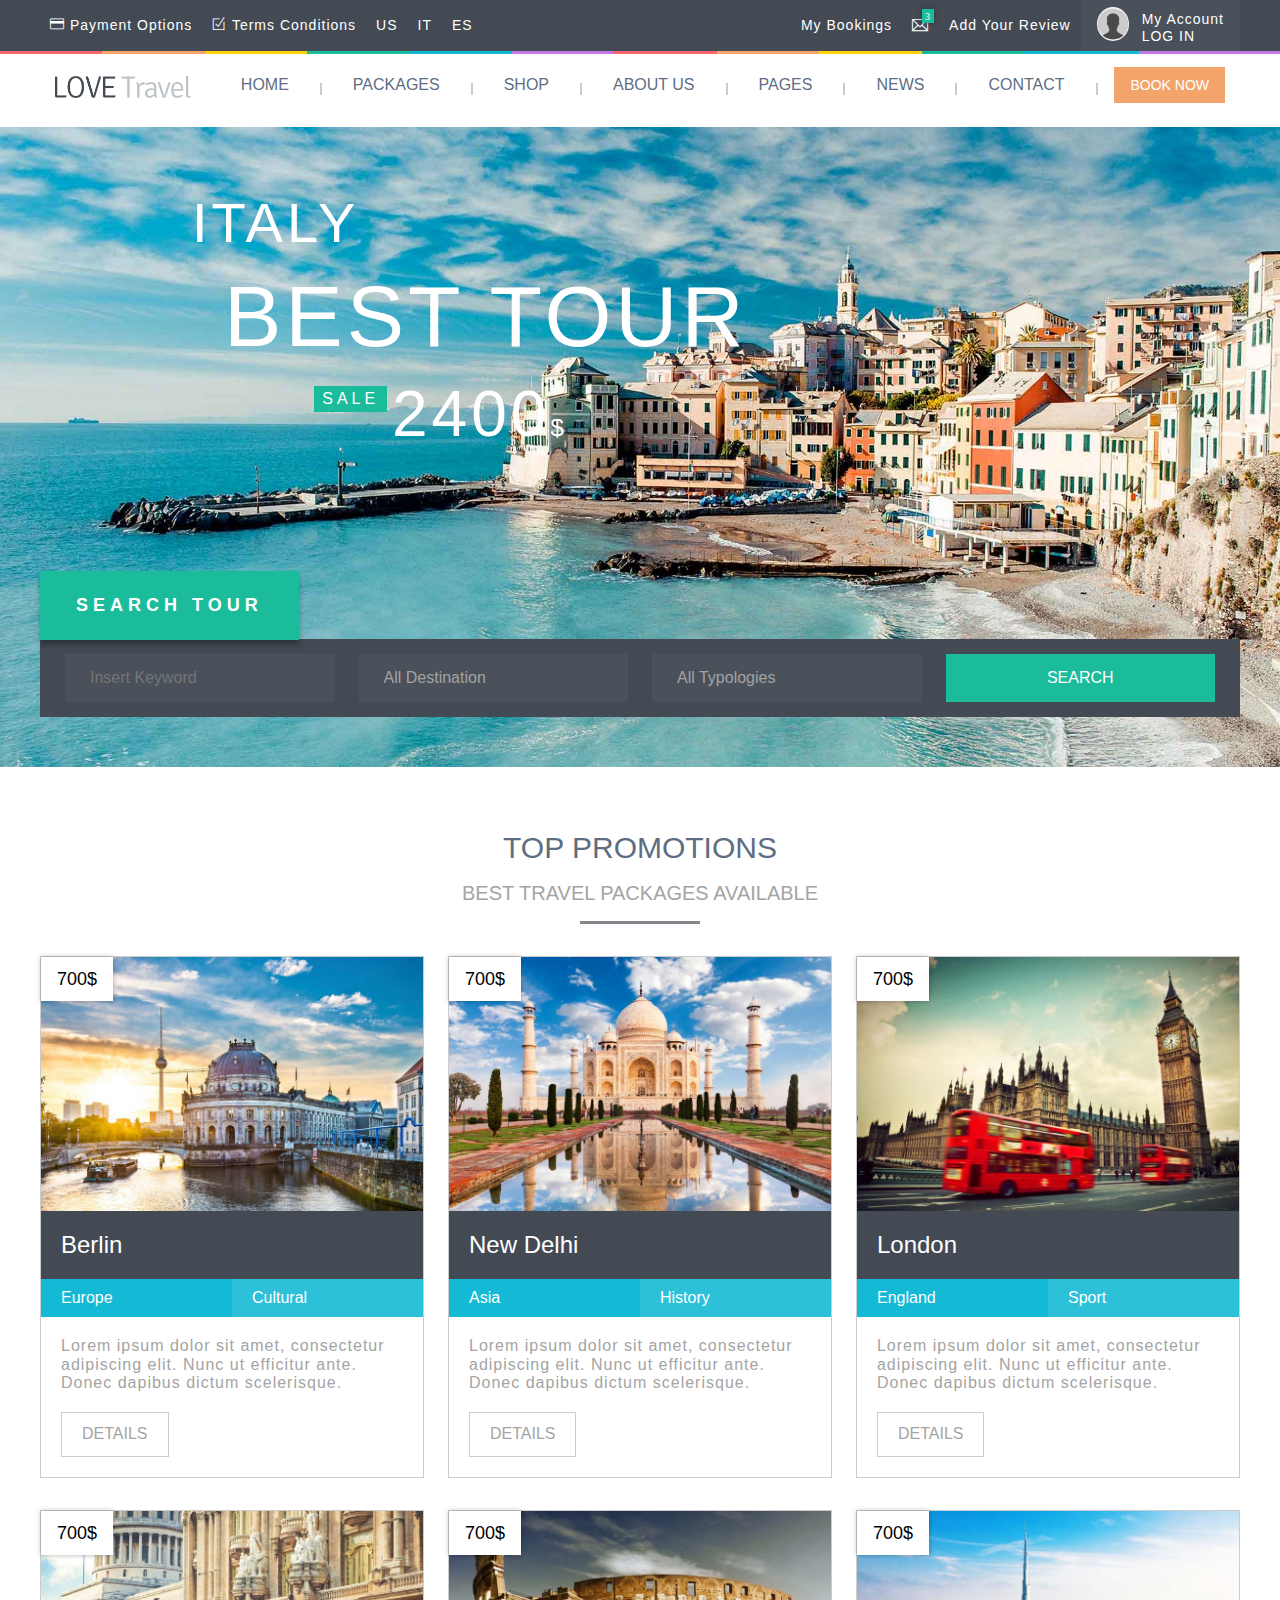
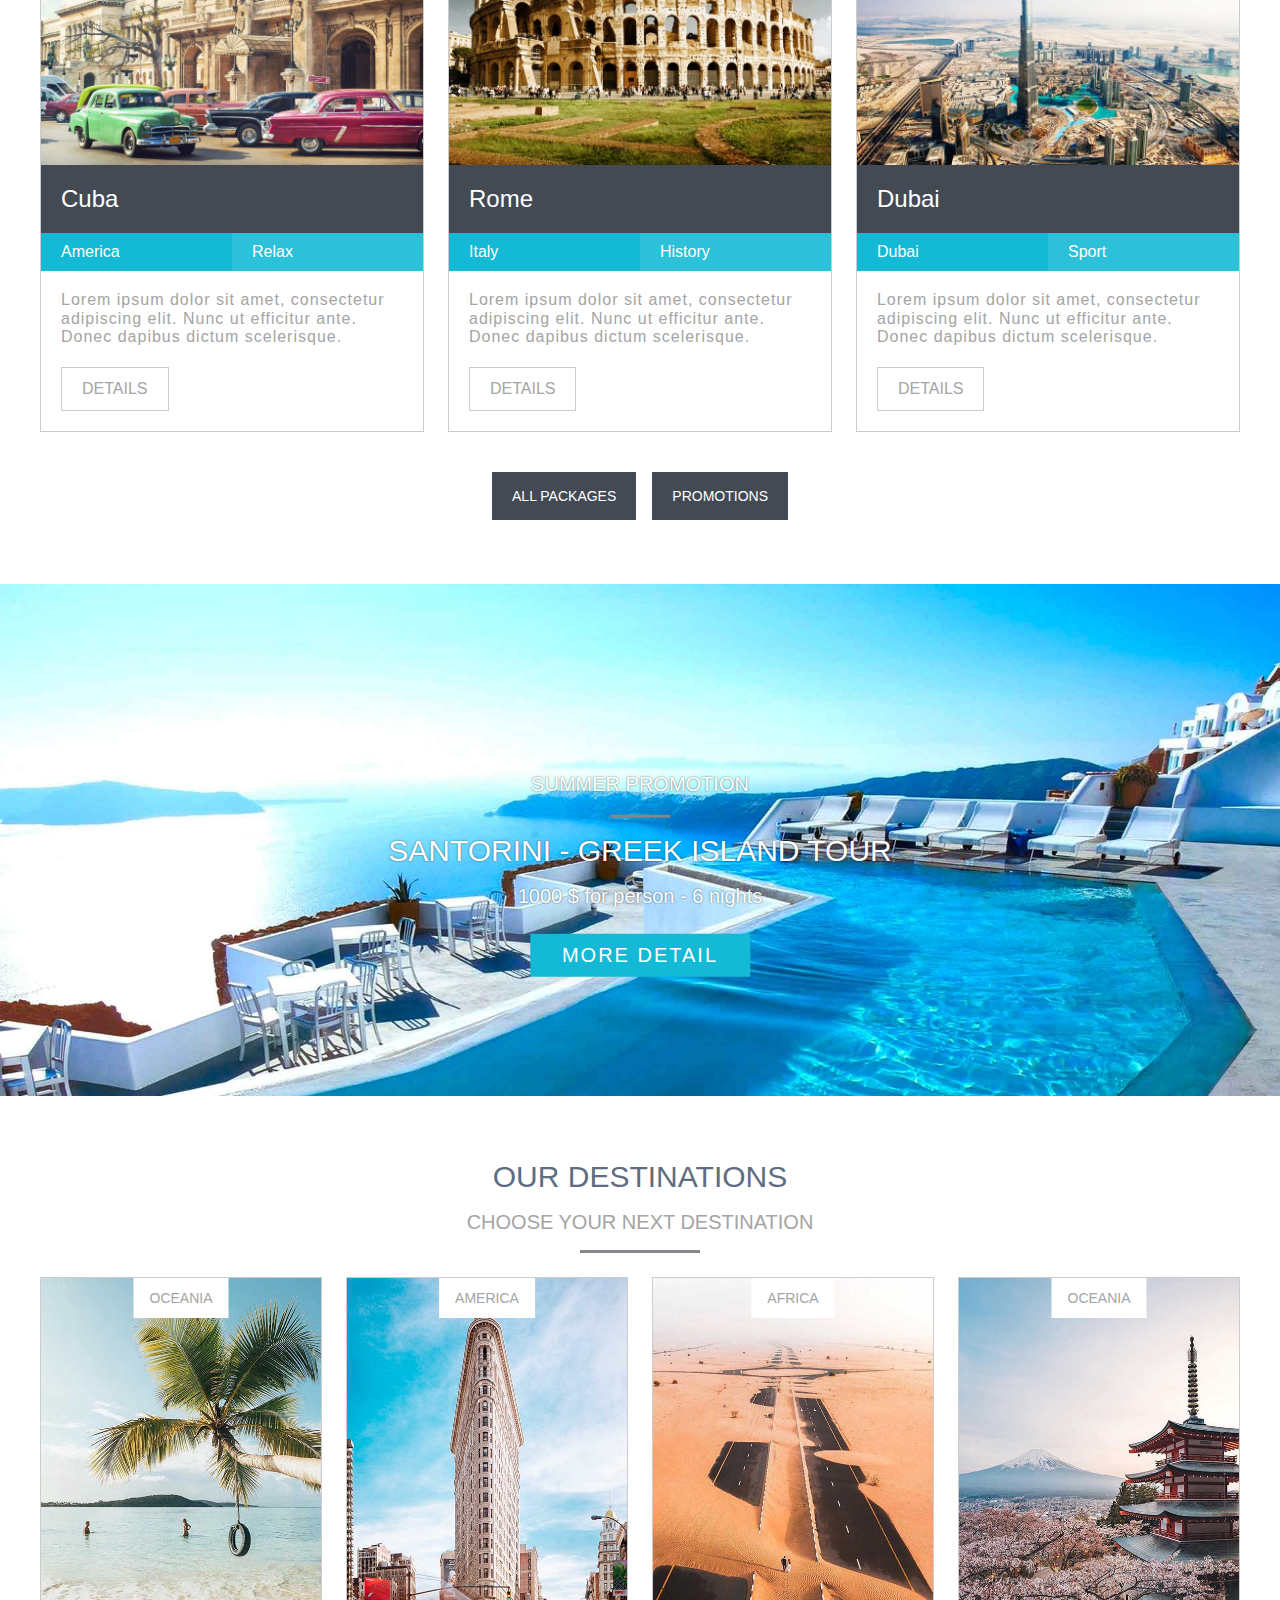
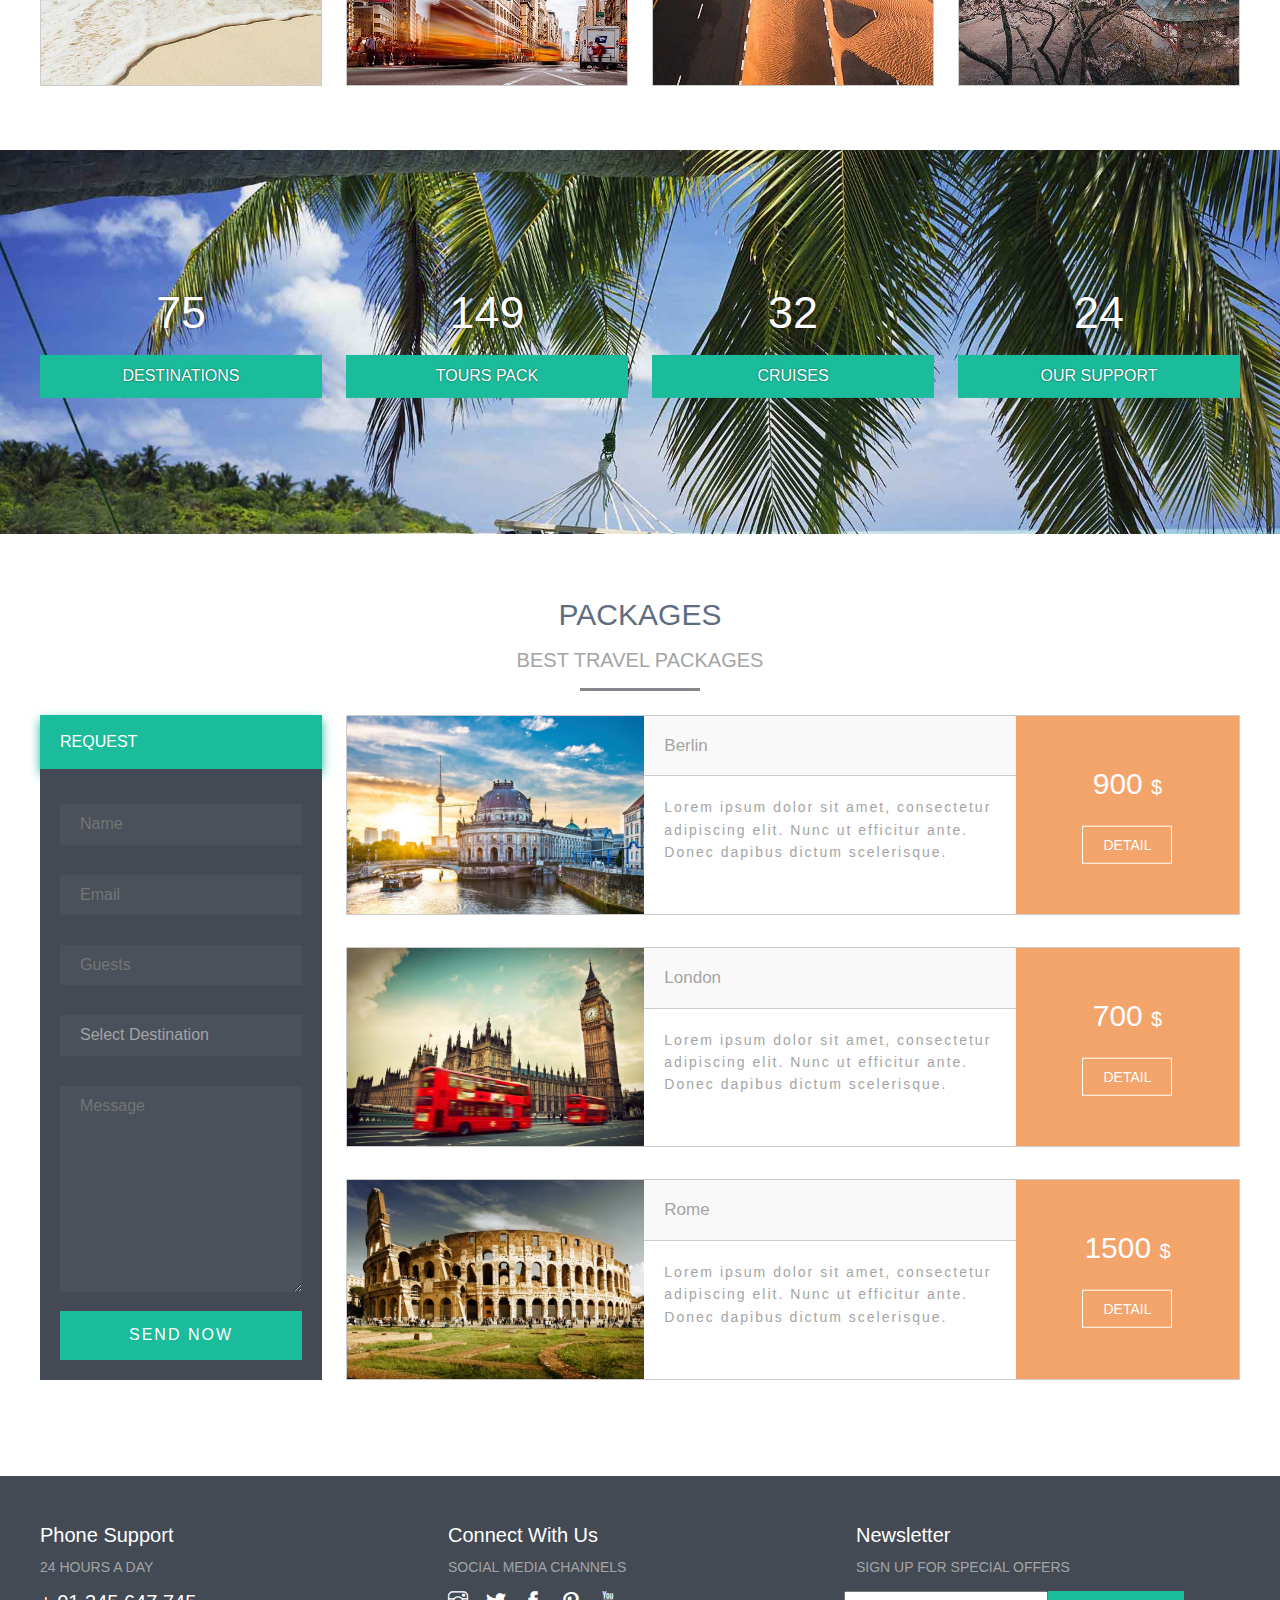
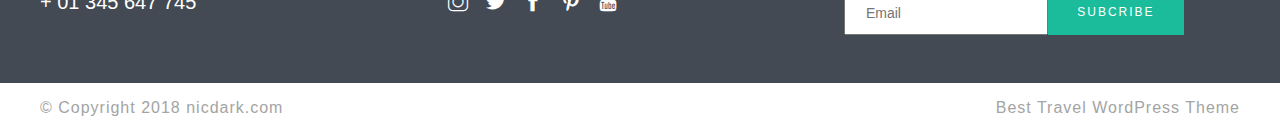
==== commit 04e5daac: "Update user image" ====
--- a/index.html
+++ b/index.html
@@ -39,7 +39,7 @@
                         </a></li>
                         <li><a href="">Add Your Review</a></li>
                         <li><a href="">
-                            <img alt="" class="user-image nd_options_margin_right_10 nd_options_display_table_cell nd_options_vertical_align_middle nd_options_border_radius_100_percentage" width="30" src="http://www.nicdarkthemes.com/themes/travel/wp/demo/travel/wp-content/plugins/nd-shortcodes/addons/customizer/shortcodes/login/img/avatar.jpg">
+                            <img src="./assets/img/user.jpg" alt="user images" class="user-image">
                             <div class="my-account">
                                 <p>My Account</p>
                                 <p>LOG IN</p>
@@ -485,7 +485,7 @@
                 <div class="row">
                     <div class="contact-type col l-4 m-12 c-12">
                         <div class="contact__header">Phone Support</div>
-                        <div class="contact__sub-title">24 HOURS A DAY</div>
+                        <div class="contact__sub-title">24  HOURS A DAY</div>
                         <div class="contact__info">+ 01 345 647 745</div>
                     </div>
                     <div class="contact-type col l-4 m-12 c-12">
@@ -514,6 +514,9 @@
             <div class="footer__copyright">© Copyright 2018 nicdark.com</div>
             <div class="footer__best-travel">Best Travel WordPress Theme</div>
         </div>
+        <script>
+            
+        </script>
 </body>
 </html>
 
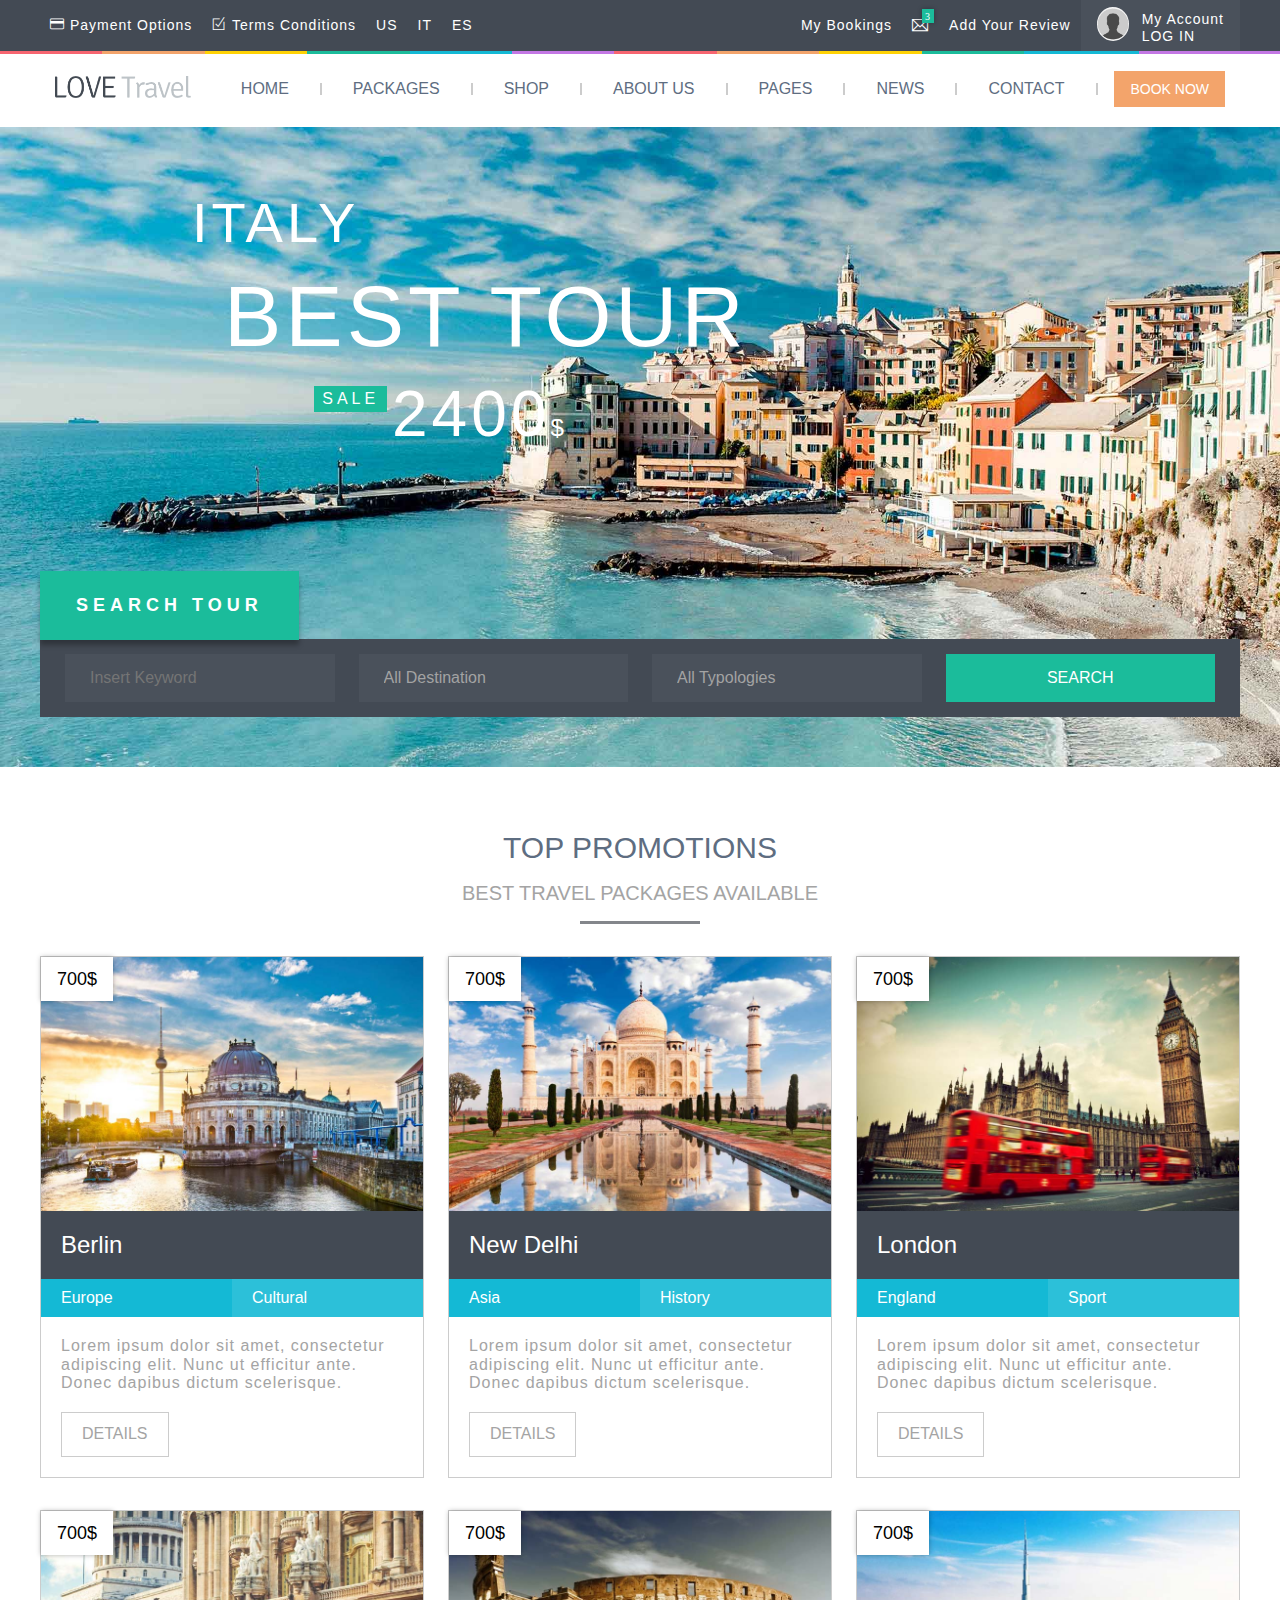
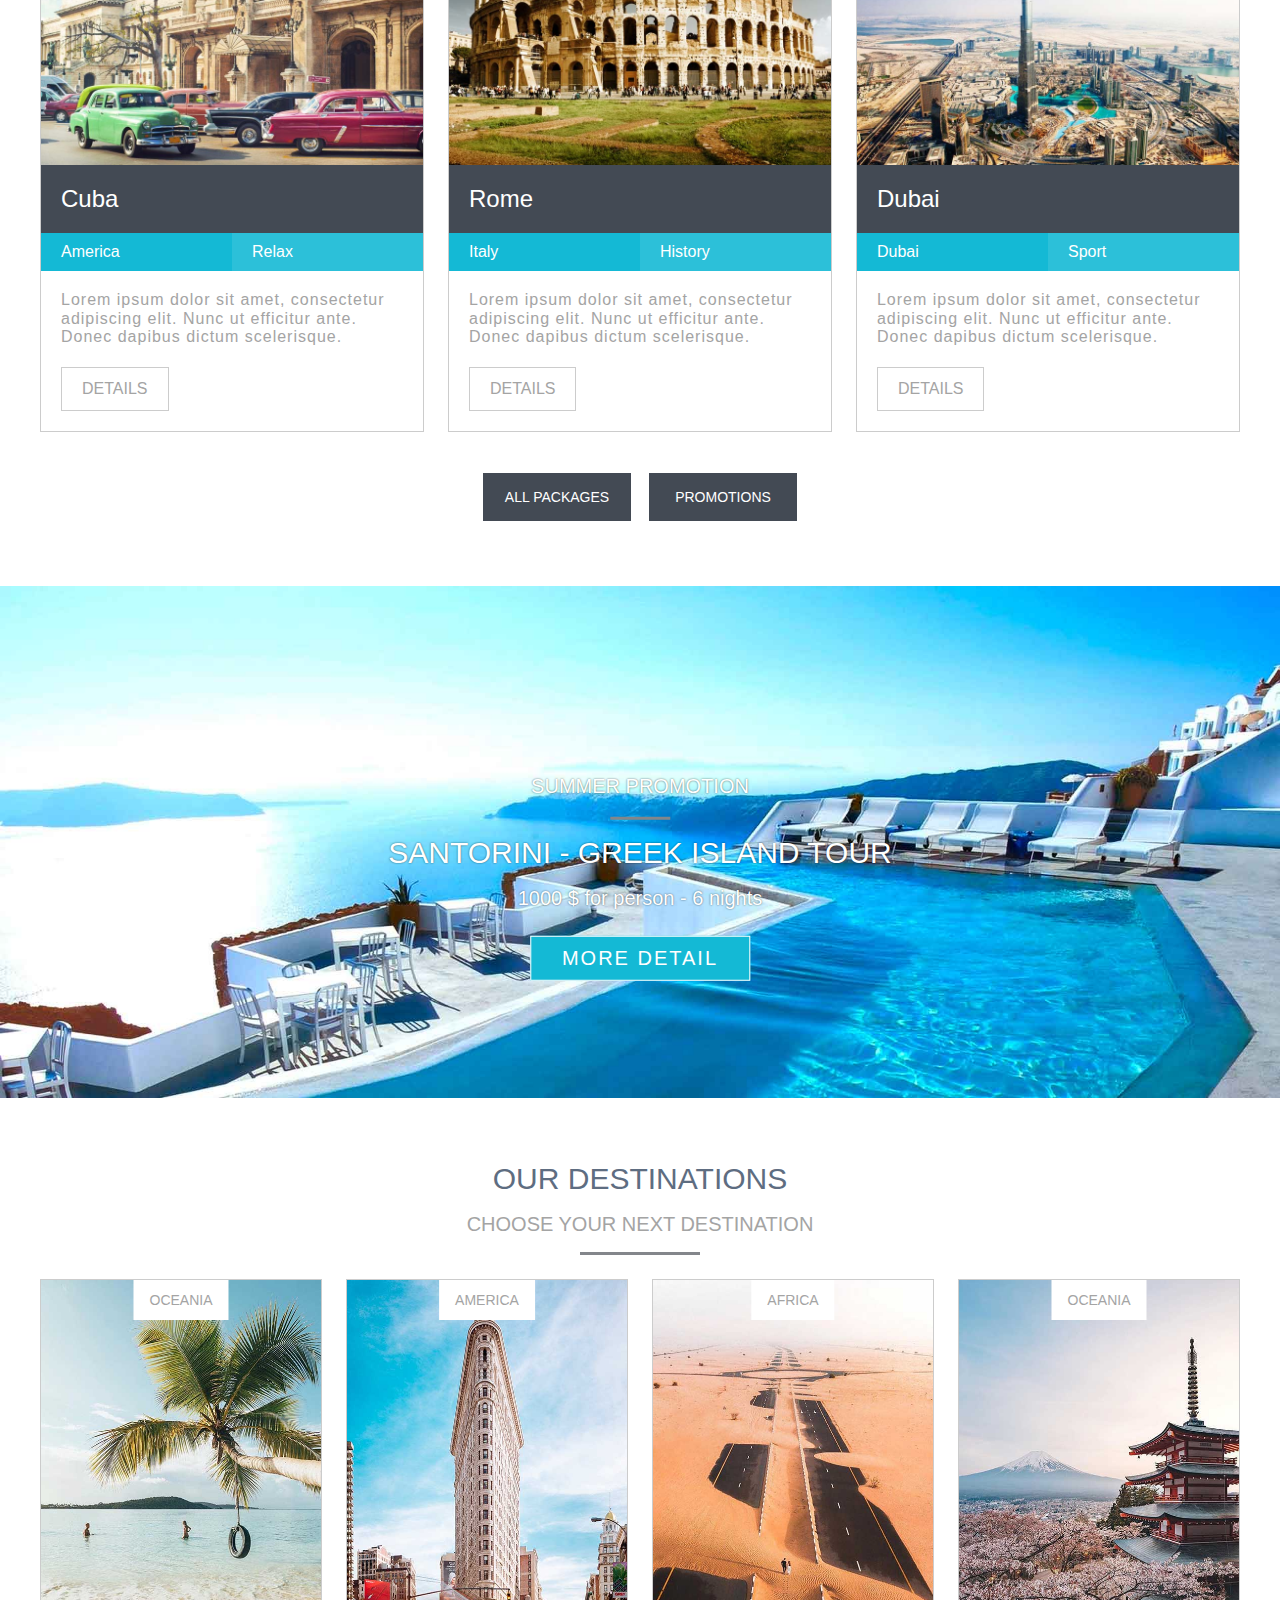
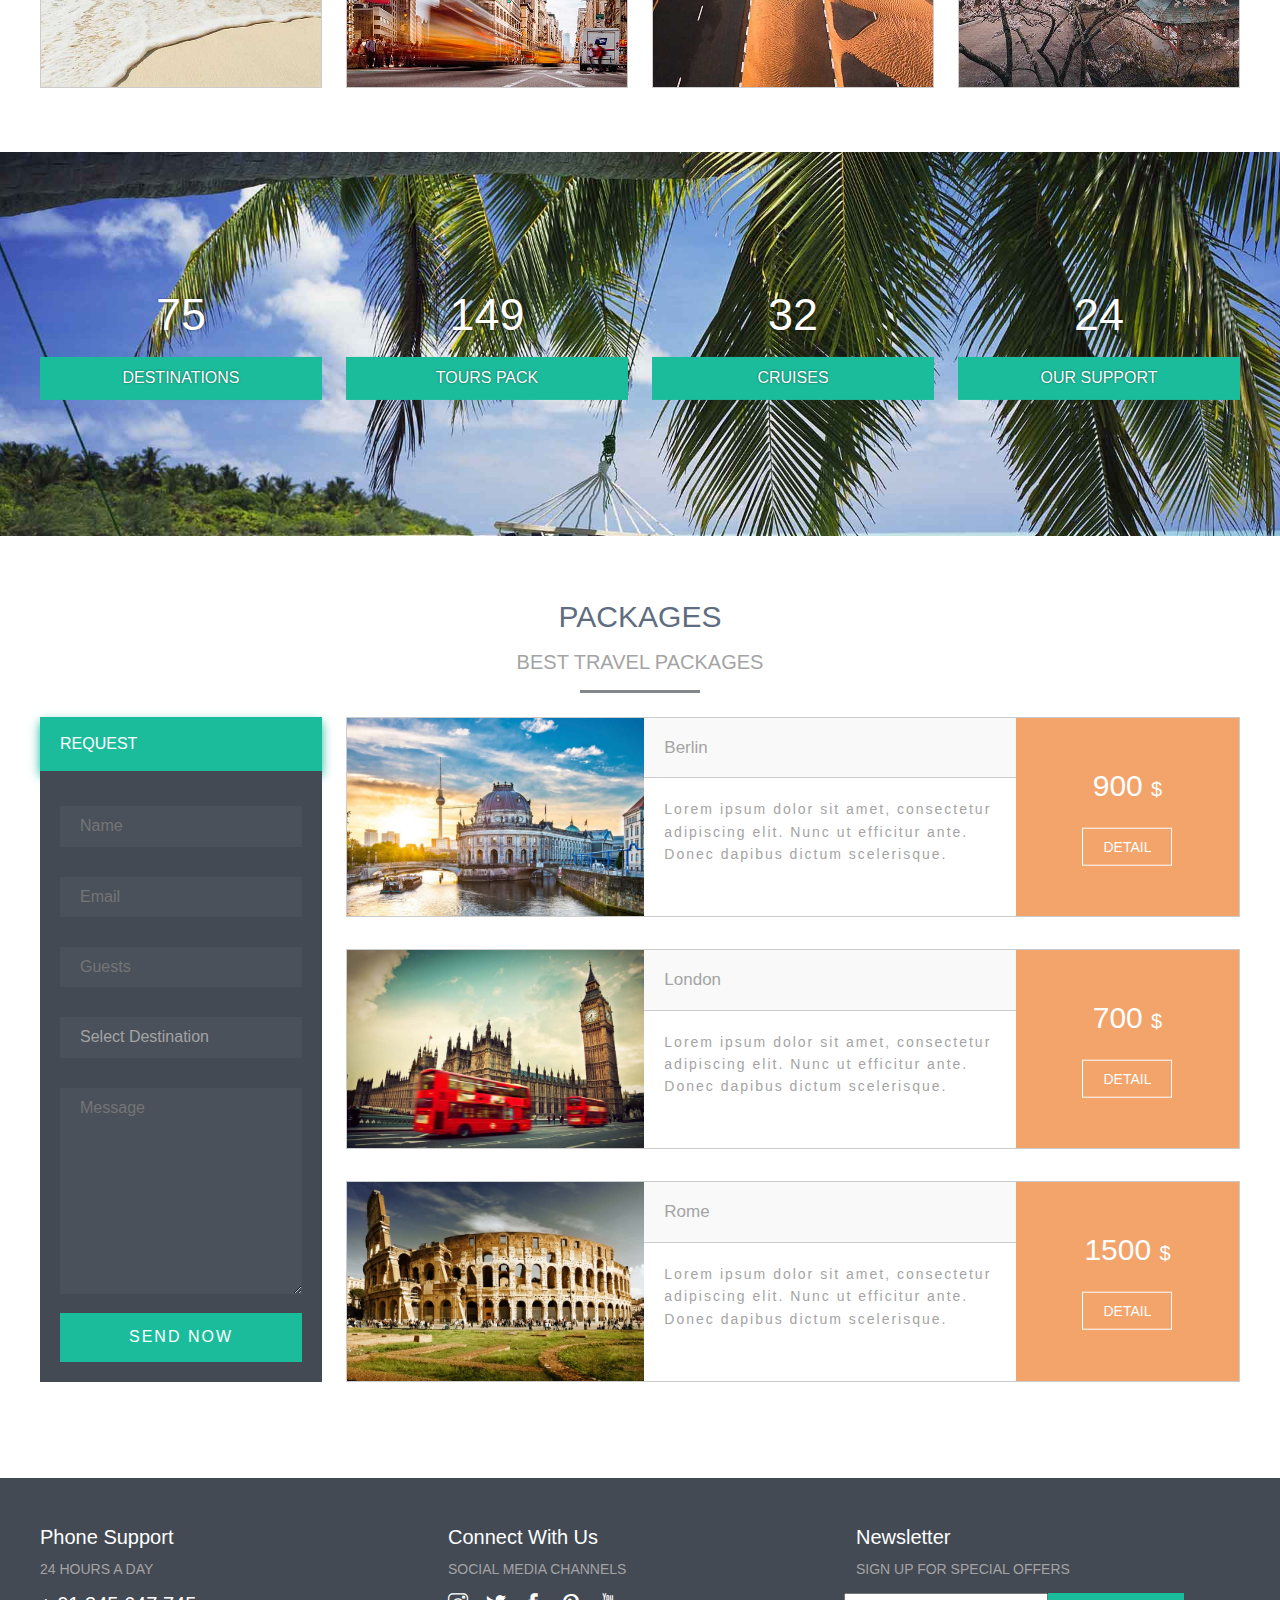
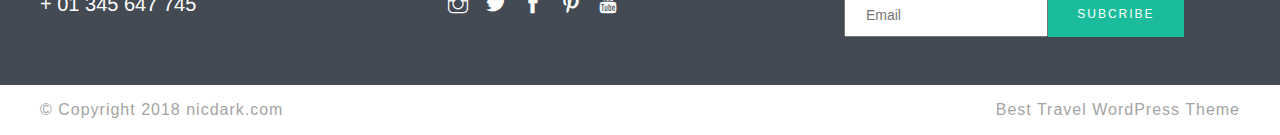
==== commit 3cc6a739: "Update" ====
--- a/index.html
+++ b/index.html
@@ -189,13 +189,13 @@
                         </div>
                         <div class="col l-3 m-12 c-12">
                             <select name="destinations" id="destinations" class="input-search" style="-webkit-appearance: none; -moz-appearance: none; appearance: none;">
-                                <option value="All Destinations">All Destination</option>
+                                <option value="AllDestinations">All Destination</option>
                                 <option value="Asia">Asia</option>
                                 <option value="American">American</option>
                                 <option value="Japan">Japan</option>
-                                <optgroup label="Viet Nam">
-                                    <option value="Ha Noi">Ha Noi</option>
-                                    <option value="Sai Gon">Sai Gon</option>
+                                <optgroup label="VietNam">
+                                    <option value="VietNam-HaNoi">Ha Noi</option>
+                                    <option value="VietNam-SaiGon">Sai Gon</option>
                                   </optgroup>
                               </select>
                         </div>
@@ -514,9 +514,10 @@
             <div class="footer__copyright">© Copyright 2018 nicdark.com</div>
             <div class="footer__best-travel">Best Travel WordPress Theme</div>
         </div>
-        <script>
-            
-        </script>
+    </div>
+    <script>
+        
+    </script>
 </body>
 </html>
 
--- a/assets/css/style.css
+++ b/assets/css/style.css
@@ -10,6 +10,10 @@
     --orange-color: #f3a46b
 }
 
+.main{
+    overflow: hidden;
+}
+
 .btn{
     font-size: 14px;
     padding: 16px 20px;
@@ -125,6 +129,7 @@
     display: flex;
     justify-content: space-between;
     padding: 25px 15px;
+    align-items: center;
 }
 
 .navbar1::before{
@@ -177,6 +182,19 @@
 
 .nav > li:hover .sub-nav{
     display: block;
+    animation: displaySubNav .2s linear;
+}
+
+
+@keyframes displaySubNav {
+    0%{
+        opacity: 0;
+        transform: scaleX(0.5) translate(-36%);
+    }
+    100%{
+        opacity: 1;
+        transform: scaleX(1) translate(0);
+    }
 }
 
 .nav a{
@@ -192,7 +210,7 @@
     text-transform: capitalize;
     list-style: none;
     position: absolute;
-    top: 199%;
+    top: 46px;
     left: 0;
     background-color: #fff;
     width: 100%;
@@ -200,6 +218,13 @@
     max-width: 300px;
     box-shadow: 0 0 5px rgba(0, 0, 0, 0.3);
     display: none;
+    max-height: 360px;
+    overflow-y: auto;
+    
+}
+
+.sub-nav::-webkit-scrollbar{
+    display: none;
 }
 
 .sub-nav li{
@@ -232,11 +257,15 @@
 }
 
 .menu__mobile-icon{
-    font-size: 20px;
-    margin: 0 auto;
+    font-size: 32px;
+    margin-top: 12px;
     color: #5e6d81;
     display: none;
 
+}
+
+.menu__mobile-icon:hover{
+    opacity: 0.7;
 }
 
 .nav__overlay{
@@ -261,6 +290,7 @@
     height: 100vh;
     background-color: #434a54;
     padding: 40px;
+    text-align: left;
     list-style: none;
     font-size: 24px;
     overflow-y: auto;
@@ -593,10 +623,13 @@
 }
 
 .btn-promotion__detail:hover{
-    background-color: #5e6d81;
-    color: #fff;
+    background-color: #898c91;
     font-size: 18px;
     box-shadow: 0 5px 5px rgba(0, 0, 0, 0.3);
+}
+
+.btn-promotion__detail:hover a{
+    color: #fff;
 }
 
 .top-promotions-btn{
@@ -607,8 +640,11 @@
 
 .btn-packages,
 .btn-promotions{
+    border: 1px solid #fff;
+    min-width: 150px;
     margin-left: 8px;
     margin-right: 8px;
+    transition: all 0.1s linear;
 }
 
 .btn-packages a,
@@ -621,6 +657,7 @@
 .btn-promotions:hover{
     background-color: #83868b;
     color: #FFFFFF;
+    box-shadow: 0 5px 5px rgba(0, 0, 0, 0.3);
 }
 
 .summer-promotion{
@@ -659,10 +696,12 @@
     background-color: #14b9d5;
     margin-top: 10px;
     width: 220px;
+    border: 1px solid #fff;
     text-align: center;
     position: absolute;
     left: 50%;
     transform: translateX(-50%);
+    transition: all .15s linear;
 }
 
 .summer-promotion-btn a{
@@ -672,7 +711,6 @@
 
 .summer-promotion-btn:hover{
     opacity: 0.8;
-    border: 1px solid #fff;
 }
 
 .our-destination{
@@ -680,7 +718,9 @@
 }
 
 .destination-item:hover{
-    transform: translateY(-4px);
+    /* transform: translateY(-4px); */
+    transform: scale(1.1);
+    transition: all .3s linear;
 }
 
 .destination-address{
@@ -847,7 +887,7 @@
     font-size: 14px;
     border: 1px solid #fff;
     margin-top: 24px;
-    
+    transition: all 0.15s linear;
 }
 
 .package__detail-btn a{
@@ -858,8 +898,8 @@
 }
 
 .package__detail-btn:hover{
-    font-size: 18px;
     box-shadow: 0 0 8px rgba(0, 0, 0, 0.3);
+    opacity: 0.8;
 }
 
 
@@ -890,11 +930,12 @@
     text-decoration: none;
     color: #FFFFFF;
     margin-right: 12px;
-    animation: all linear .3s;
+    transition: all linear .2s;
 }
 
 .contact__info a:hover{
     opacity: 0.7;
+    transform: scale(1.6);
 }
 
 .contact__info-email{
--- a/assets/css/responsive.css
+++ b/assets/css/responsive.css
@@ -1,5 +1,9 @@
 /* <PC high resolution */
-@media (max-width: 1239px){
+@media (max-width: 77.4375em){ /* 1239px = 77.4375em*/
+    .navbar{
+        display: block;
+        text-align: center;
+    }
     .header1, 
     .navbar .nav,
     .navbar .btn-book{
@@ -17,18 +21,33 @@
 }
 
 /* PC low resolution */
-@media (min-width: 1024px) and (max-width: 1239px){
+@media (min-width: 64em) and (max-width: 77.4375em){ /* 1024px = 64em*/ /* 1239px = 77.4375em*/
 
 }
 
 /* Mobile & Tablet */
-@media (max-width: 1023px){
+@media (max-width: 63.9375em){ /*1023px = 63.9375em*/
     .search .input-search{
         margin-top: 12px;
     }
 
-    .info-tour{
-        display: none;
+    .info-tour .address{
+        font-size: 18px;
+    }
+    .info-tour .review-tour{
+        font-size: 26px;
+    }
+
+    .info-tour .cost-sale{
+        padding-left: 140px
+    }
+
+    .info-tour .sale-tour{
+        font-size: 12px;
+    }
+
+    .info-tour .cost-tour{
+        font-size: 21px;
     }
 
     .package_item.row{
@@ -51,7 +70,7 @@
 }
 
 /*Tablet */
-@media (min-width: 740px) and (max-width: 1023px){
+@media (min-width: 46.25em) and (max-width: 63.9375em){ /*740px = 46.25em*/  /*1023px = 63.9375em*/
     .empty{
         height: 160px;
         display: block;
@@ -69,7 +88,7 @@
 }
 
 /* Mobile*/
-@media (max-width: 739px){
+@media (max-width: 46.1875em){ /*739px = 46.1875em*/
     .number-history{
         left: 0;
     transform: translate3d(0px, 0px, 0px) scale(1, 1); 
@@ -77,7 +96,7 @@
 
     .search{
         position: absolute;
-        top: calc(100% + 70px);
+        top: calc(100% + 68px);
     }
 
     .empty{
